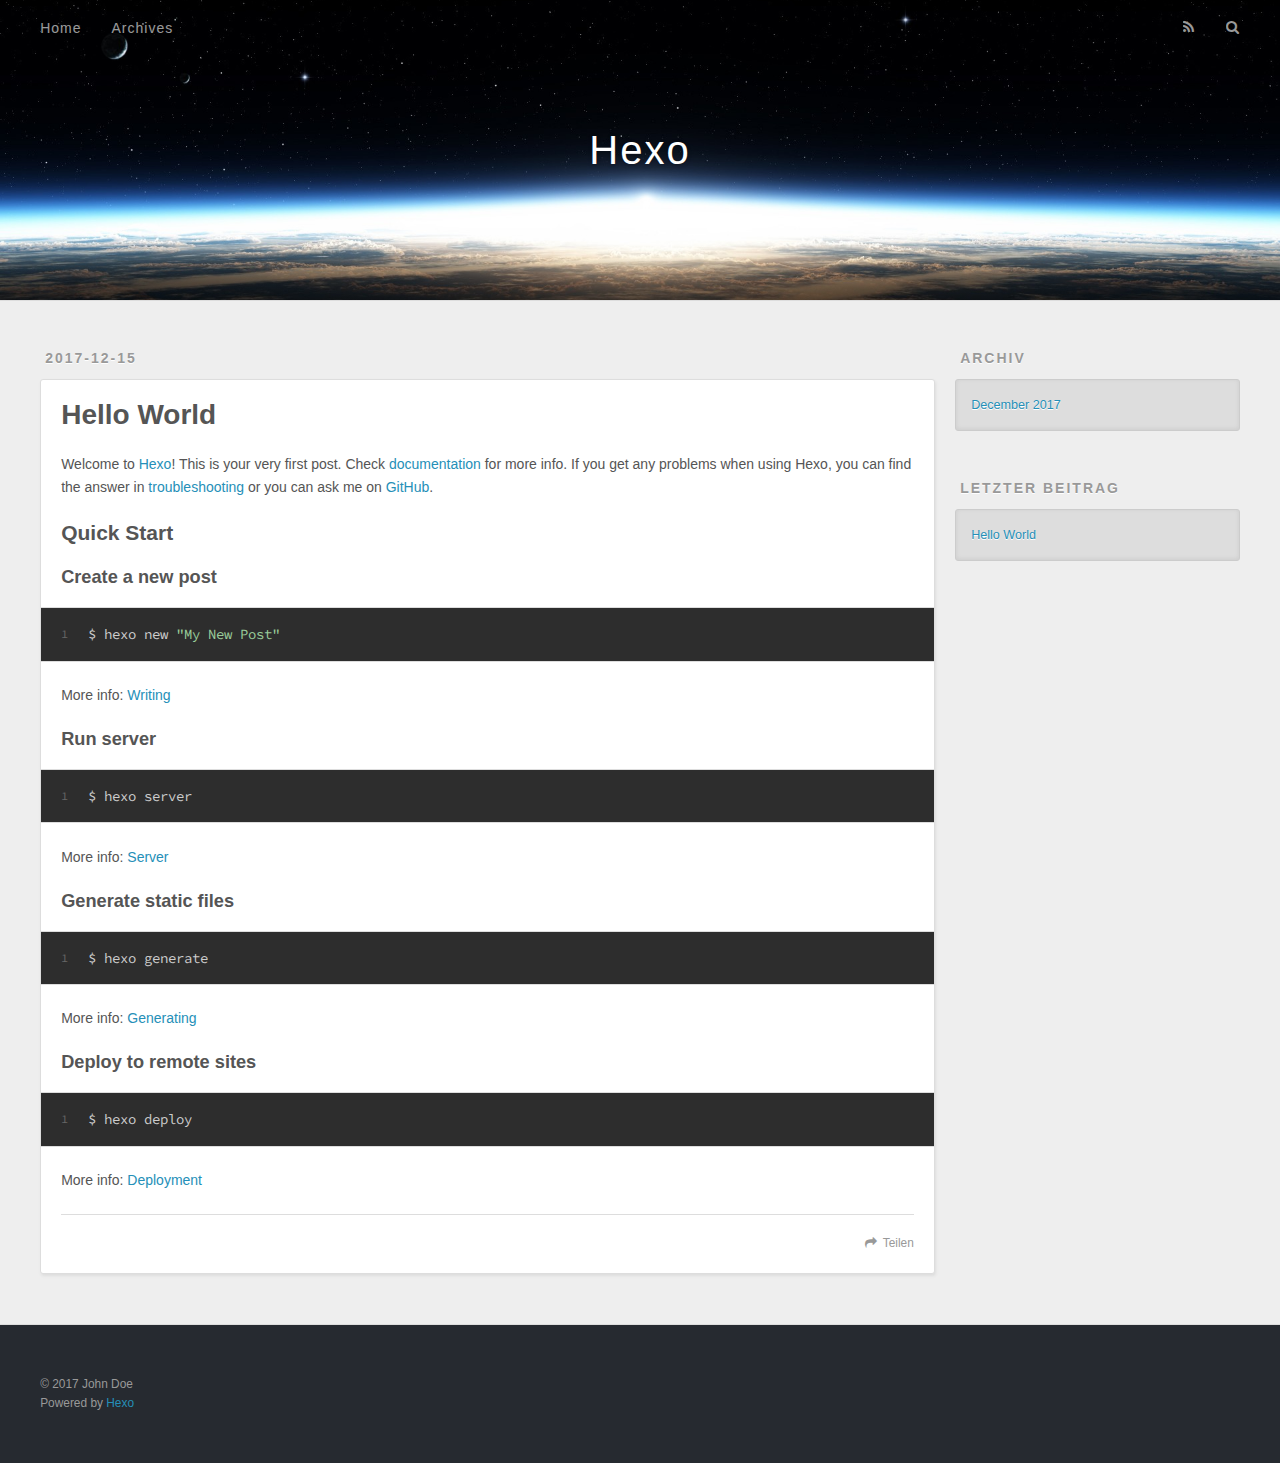
==== index.html @ 57d3f2b0 "Site updated: 2017-12-15 23:23:08" ====
<!DOCTYPE html>
<html>
<head>
  <meta charset="utf-8">
  

  
  <title>Hexo</title>
  <meta name="viewport" content="width=device-width, initial-scale=1, maximum-scale=1">
  <meta property="og:type" content="website">
<meta property="og:title" content="Hexo">
<meta property="og:url" content="http://yoursite.com/index.html">
<meta property="og:site_name" content="Hexo">
<meta name="twitter:card" content="summary">
<meta name="twitter:title" content="Hexo">
  
    <link rel="alternate" href="/atom.xml" title="Hexo" type="application/atom+xml">
  
  
    <link rel="icon" href="/favicon.png">
  
  
    <link href="//fonts.googleapis.com/css?family=Source+Code+Pro" rel="stylesheet" type="text/css">
  
  <link rel="stylesheet" href="/css/style.css">
</head>

<body>
  <div id="container">
    <div id="wrap">
      <header id="header">
  <div id="banner"></div>
  <div id="header-outer" class="outer">
    <div id="header-title" class="inner">
      <h1 id="logo-wrap">
        <a href="/" id="logo">Hexo</a>
      </h1>
      
    </div>
    <div id="header-inner" class="inner">
      <nav id="main-nav">
        <a id="main-nav-toggle" class="nav-icon"></a>
        
          <a class="main-nav-link" href="/">Home</a>
        
          <a class="main-nav-link" href="/archives">Archives</a>
        
      </nav>
      <nav id="sub-nav">
        
          <a id="nav-rss-link" class="nav-icon" href="/atom.xml" title="RSS Feed"></a>
        
        <a id="nav-search-btn" class="nav-icon" title="Suche"></a>
      </nav>
      <div id="search-form-wrap">
        <form action="//google.com/search" method="get" accept-charset="UTF-8" class="search-form"><input type="search" name="q" class="search-form-input" placeholder="Search"><button type="submit" class="search-form-submit">&#xF002;</button><input type="hidden" name="sitesearch" value="http://yoursite.com"></form>
      </div>
    </div>
  </div>
</header>
      <div class="outer">
        <section id="main">
  
    <article id="post-hello-world" class="article article-type-post" itemscope itemprop="blogPost">
  <div class="article-meta">
    <a href="/2017/12/15/hello-world/" class="article-date">
  <time datetime="2017-12-15T15:07:50.973Z" itemprop="datePublished">2017-12-15</time>
</a>
    
  </div>
  <div class="article-inner">
    
    
      <header class="article-header">
        
  
    <h1 itemprop="name">
      <a class="article-title" href="/2017/12/15/hello-world/">Hello World</a>
    </h1>
  

      </header>
    
    <div class="article-entry" itemprop="articleBody">
      
        <p>Welcome to <a href="https://hexo.io/" target="_blank" rel="noopener">Hexo</a>! This is your very first post. Check <a href="https://hexo.io/docs/" target="_blank" rel="noopener">documentation</a> for more info. If you get any problems when using Hexo, you can find the answer in <a href="https://hexo.io/docs/troubleshooting.html" target="_blank" rel="noopener">troubleshooting</a> or you can ask me on <a href="https://github.com/hexojs/hexo/issues" target="_blank" rel="noopener">GitHub</a>.</p>
<h2 id="Quick-Start"><a href="#Quick-Start" class="headerlink" title="Quick Start"></a>Quick Start</h2><h3 id="Create-a-new-post"><a href="#Create-a-new-post" class="headerlink" title="Create a new post"></a>Create a new post</h3><figure class="highlight bash"><table><tr><td class="gutter"><pre><span class="line">1</span><br></pre></td><td class="code"><pre><span class="line">$ hexo new <span class="string">"My New Post"</span></span><br></pre></td></tr></table></figure>
<p>More info: <a href="https://hexo.io/docs/writing.html" target="_blank" rel="noopener">Writing</a></p>
<h3 id="Run-server"><a href="#Run-server" class="headerlink" title="Run server"></a>Run server</h3><figure class="highlight bash"><table><tr><td class="gutter"><pre><span class="line">1</span><br></pre></td><td class="code"><pre><span class="line">$ hexo server</span><br></pre></td></tr></table></figure>
<p>More info: <a href="https://hexo.io/docs/server.html" target="_blank" rel="noopener">Server</a></p>
<h3 id="Generate-static-files"><a href="#Generate-static-files" class="headerlink" title="Generate static files"></a>Generate static files</h3><figure class="highlight bash"><table><tr><td class="gutter"><pre><span class="line">1</span><br></pre></td><td class="code"><pre><span class="line">$ hexo generate</span><br></pre></td></tr></table></figure>
<p>More info: <a href="https://hexo.io/docs/generating.html" target="_blank" rel="noopener">Generating</a></p>
<h3 id="Deploy-to-remote-sites"><a href="#Deploy-to-remote-sites" class="headerlink" title="Deploy to remote sites"></a>Deploy to remote sites</h3><figure class="highlight bash"><table><tr><td class="gutter"><pre><span class="line">1</span><br></pre></td><td class="code"><pre><span class="line">$ hexo deploy</span><br></pre></td></tr></table></figure>
<p>More info: <a href="https://hexo.io/docs/deployment.html" target="_blank" rel="noopener">Deployment</a></p>

      
    </div>
    <footer class="article-footer">
      <a data-url="http://yoursite.com/2017/12/15/hello-world/" data-id="cjb82bzvp0000y2cbkt7m28rs" class="article-share-link">Teilen</a>
      
      
    </footer>
  </div>
  
</article>


  


</section>
        
          <aside id="sidebar">
  
    

  
    

  
    
  
    
  <div class="widget-wrap">
    <h3 class="widget-title">Archiv</h3>
    <div class="widget">
      <ul class="archive-list"><li class="archive-list-item"><a class="archive-list-link" href="/archives/2017/12/">December 2017</a></li></ul>
    </div>
  </div>


  
    
  <div class="widget-wrap">
    <h3 class="widget-title">letzter Beitrag</h3>
    <div class="widget">
      <ul>
        
          <li>
            <a href="/2017/12/15/hello-world/">Hello World</a>
          </li>
        
      </ul>
    </div>
  </div>

  
</aside>
        
      </div>
      <footer id="footer">
  
  <div class="outer">
    <div id="footer-info" class="inner">
      &copy; 2017 John Doe<br>
      Powered by <a href="http://hexo.io/" target="_blank">Hexo</a>
    </div>
  </div>
</footer>
    </div>
    <nav id="mobile-nav">
  
    <a href="/" class="mobile-nav-link">Home</a>
  
    <a href="/archives" class="mobile-nav-link">Archives</a>
  
</nav>
    

<script src="//ajax.googleapis.com/ajax/libs/jquery/2.0.3/jquery.min.js"></script>


  <link rel="stylesheet" href="/fancybox/jquery.fancybox.css">
  <script src="/fancybox/jquery.fancybox.pack.js"></script>


<script src="/js/script.js"></script>



  </div>
</body>
</html>
---- css/style.css ----
body {
  width: 100%;
}
body:before,
body:after {
  content: "";
  display: table;
}
body:after {
  clear: both;
}
html,
body,
div,
span,
applet,
object,
iframe,
h1,
h2,
h3,
h4,
h5,
h6,
p,
blockquote,
pre,
a,
abbr,
acronym,
address,
big,
cite,
code,
del,
dfn,
em,
img,
ins,
kbd,
q,
s,
samp,
small,
strike,
strong,
sub,
sup,
tt,
var,
dl,
dt,
dd,
ol,
ul,
li,
fieldset,
form,
label,
legend,
table,
caption,
tbody,
tfoot,
thead,
tr,
th,
td {
  margin: 0;
  padding: 0;
  border: 0;
  outline: 0;
  font-weight: inherit;
  font-style: inherit;
  font-family: inherit;
  font-size: 100%;
  vertical-align: baseline;
}
body {
  line-height: 1;
  color: #000;
  background: #fff;
}
ol,
ul {
  list-style: none;
}
table {
  border-collapse: separate;
  border-spacing: 0;
  vertical-align: middle;
}
caption,
th,
td {
  text-align: left;
  font-weight: normal;
  vertical-align: middle;
}
a img {
  border: none;
}
input,
button {
  margin: 0;
  padding: 0;
}
input::-moz-focus-inner,
button::-moz-focus-inner {
  border: 0;
  padding: 0;
}
@font-face {
  font-family: FontAwesome;
  font-style: normal;
  font-weight: normal;
  src: url("fonts/fontawesome-webfont.eot?v=#4.0.3");
  src: url("fonts/fontawesome-webfont.eot?#iefix&v=#4.0.3") format("embedded-opentype"), url("fonts/fontawesome-webfont.woff?v=#4.0.3") format("woff"), url("fonts/fontawesome-webfont.ttf?v=#4.0.3") format("truetype"), url("fonts/fontawesome-webfont.svg#fontawesomeregular?v=#4.0.3") format("svg");
}
html,
body,
#container {
  height: 100%;
}
body {
  background: #eee;
  font: 14px -apple-system, BlinkMacSystemFont, "Segoe UI", "Roboto", "Oxygen", "Ubuntu", "Cantarell", "Fira Sans", "Droid Sans", "Helvetica Neue", sans-serif;
  -webkit-text-size-adjust: 100%;
}
.outer {
  max-width: 1220px;
  margin: 0 auto;
  padding: 0 20px;
}
.outer:before,
.outer:after {
  content: "";
  display: table;
}
.outer:after {
  clear: both;
}
.inner {
  display: inline;
  float: left;
  width: 98.33333333333333%;
  margin: 0 0.833333333333333%;
}
.left,
.alignleft {
  float: left;
}
.right,
.alignright {
  float: right;
}
.clear {
  clear: both;
}
#container {
  position: relative;
}
.mobile-nav-on {
  overflow: hidden;
}
#wrap {
  height: 100%;
  width: 100%;
  position: absolute;
  top: 0;
  left: 0;
  -webkit-transition: 0.2s ease-out;
  -moz-transition: 0.2s ease-out;
  -ms-transition: 0.2s ease-out;
  transition: 0.2s ease-out;
  z-index: 1;
  background: #eee;
}
.mobile-nav-on #wrap {
  left: 280px;
}
@media screen and (min-width: 768px) {
  #main {
    display: inline;
    float: left;
    width: 73.33333333333333%;
    margin: 0 0.833333333333333%;
  }
}
.article-date,
.article-category-link,
.archive-year,
.widget-title {
  text-decoration: none;
  text-transform: uppercase;
  letter-spacing: 2px;
  color: #999;
  margin-bottom: 1em;
  margin-left: 5px;
  line-height: 1em;
  text-shadow: 0 1px #fff;
  font-weight: bold;
}
.article-inner,
.archive-article-inner {
  background: #fff;
  -webkit-box-shadow: 1px 2px 3px #ddd;
  box-shadow: 1px 2px 3px #ddd;
  border: 1px solid #ddd;
  border-radius: 3px;
}
.article-entry h1,
.widget h1 {
  font-size: 2em;
}
.article-entry h2,
.widget h2 {
  font-size: 1.5em;
}
.article-entry h3,
.widget h3 {
  font-size: 1.3em;
}
.article-entry h4,
.widget h4 {
  font-size: 1.2em;
}
.article-entry h5,
.widget h5 {
  font-size: 1em;
}
.article-entry h6,
.widget h6 {
  font-size: 1em;
  color: #999;
}
.article-entry hr,
.widget hr {
  border: 1px dashed #ddd;
}
.article-entry strong,
.widget strong {
  font-weight: bold;
}
.article-entry em,
.widget em,
.article-entry cite,
.widget cite {
  font-style: italic;
}
.article-entry sup,
.widget sup,
.article-entry sub,
.widget sub {
  font-size: 0.75em;
  line-height: 0;
  position: relative;
  vertical-align: baseline;
}
.article-entry sup,
.widget sup {
  top: -0.5em;
}
.article-entry sub,
.widget sub {
  bottom: -0.2em;
}
.article-entry small,
.widget small {
  font-size: 0.85em;
}
.article-entry acronym,
.widget acronym,
.article-entry abbr,
.widget abbr {
  border-bottom: 1px dotted;
}
.article-entry ul,
.widget ul,
.article-entry ol,
.widget ol,
.article-entry dl,
.widget dl {
  margin: 0 20px;
  line-height: 1.6em;
}
.article-entry ul ul,
.widget ul ul,
.article-entry ol ul,
.widget ol ul,
.article-entry ul ol,
.widget ul ol,
.article-entry ol ol,
.widget ol ol {
  margin-top: 0;
  margin-bottom: 0;
}
.article-entry ul,
.widget ul {
  list-style: disc;
}
.article-entry ol,
.widget ol {
  list-style: decimal;
}
.article-entry dt,
.widget dt {
  font-weight: bold;
}
#header {
  height: 300px;
  position: relative;
  border-bottom: 1px solid #ddd;
}
#header:before,
#header:after {
  content: "";
  position: absolute;
  left: 0;
  right: 0;
  height: 40px;
}
#header:before {
  top: 0;
  background: -webkit-linear-gradient(rgba(0,0,0,0.2), transparent);
  background: -moz-linear-gradient(rgba(0,0,0,0.2), transparent);
  background: -ms-linear-gradient(rgba(0,0,0,0.2), transparent);
  background: linear-gradient(rgba(0,0,0,0.2), transparent);
}
#header:after {
  bottom: 0;
  background: -webkit-linear-gradient(transparent, rgba(0,0,0,0.2));
  background: -moz-linear-gradient(transparent, rgba(0,0,0,0.2));
  background: -ms-linear-gradient(transparent, rgba(0,0,0,0.2));
  background: linear-gradient(transparent, rgba(0,0,0,0.2));
}
#header-outer {
  height: 100%;
  position: relative;
}
#header-inner {
  position: relative;
  overflow: hidden;
}
#banner {
  position: absolute;
  top: 0;
  left: 0;
  width: 100%;
  height: 100%;
  background: url("images/banner.jpg") center #000;
  -webkit-background-size: cover;
  -moz-background-size: cover;
  background-size: cover;
  z-index: -1;
}
#header-title {
  text-align: center;
  height: 40px;
  position: absolute;
  top: 50%;
  left: 0;
  margin-top: -20px;
}
#logo,
#subtitle {
  text-decoration: none;
  color: #fff;
  font-weight: 300;
  text-shadow: 0 1px 4px rgba(0,0,0,0.3);
}
#logo {
  font-size: 40px;
  line-height: 40px;
  letter-spacing: 2px;
}
#subtitle {
  font-size: 16px;
  line-height: 16px;
  letter-spacing: 1px;
}
#subtitle-wrap {
  margin-top: 16px;
}
#main-nav {
  float: left;
  margin-left: -15px;
}
.nav-icon,
.main-nav-link {
  float: left;
  color: #fff;
  opacity: 0.6;
  text-decoration: none;
  text-shadow: 0 1px rgba(0,0,0,0.2);
  -webkit-transition: opacity 0.2s;
  -moz-transition: opacity 0.2s;
  -ms-transition: opacity 0.2s;
  transition: opacity 0.2s;
  display: block;
  padding: 20px 15px;
}
.nav-icon:hover,
.main-nav-link:hover {
  opacity: 1;
}
.nav-icon {
  font-family: FontAwesome;
  text-align: center;
  font-size: 14px;
  width: 14px;
  height: 14px;
  padding: 20px 15px;
  position: relative;
  cursor: pointer;
}
.main-nav-link {
  font-weight: 300;
  letter-spacing: 1px;
}
@media screen and (max-width: 479px) {
  .main-nav-link {
    display: none;
  }
}
#main-nav-toggle {
  display: none;
}
#main-nav-toggle:before {
  content: "\f0c9";
}
@media screen and (max-width: 479px) {
  #main-nav-toggle {
    display: block;
  }
}
#sub-nav {
  float: right;
  margin-right: -15px;
}
#nav-rss-link:before {
  content: "\f09e";
}
#nav-search-btn:before {
  content: "\f002";
}
#search-form-wrap {
  position: absolute;
  top: 15px;
  width: 150px;
  height: 30px;
  right: -150px;
  opacity: 0;
  -webkit-transition: 0.2s ease-out;
  -moz-transition: 0.2s ease-out;
  -ms-transition: 0.2s ease-out;
  transition: 0.2s ease-out;
}
#search-form-wrap.on {
  opacity: 1;
  right: 0;
}
@media screen and (max-width: 479px) {
  #search-form-wrap {
    width: 100%;
    right: -100%;
  }
}
.search-form {
  position: absolute;
  top: 0;
  left: 0;
  right: 0;
  background: #fff;
  padding: 5px 15px;
  border-radius: 15px;
  -webkit-box-shadow: 0 0 10px rgba(0,0,0,0.3);
  box-shadow: 0 0 10px rgba(0,0,0,0.3);
}
.search-form-input {
  border: none;
  background: none;
  color: #555;
  width: 100%;
  font: 13px -apple-system, BlinkMacSystemFont, "Segoe UI", "Roboto", "Oxygen", "Ubuntu", "Cantarell", "Fira Sans", "Droid Sans", "Helvetica Neue", sans-serif;
  outline: none;
}
.search-form-input::-webkit-search-results-decoration,
.search-form-input::-webkit-search-cancel-button {
  -webkit-appearance: none;
}
.search-form-submit {
  position: absolute;
  top: 50%;
  right: 10px;
  margin-top: -7px;
  font: 13px FontAwesome;
  border: none;
  background: none;
  color: #bbb;
  cursor: pointer;
}
.search-form-submit:hover,
.search-form-submit:focus {
  color: #777;
}
.article {
  margin: 50px 0;
}
.article-inner {
  overflow: hidden;
}
.article-meta:before,
.article-meta:after {
  content: "";
  display: table;
}
.article-meta:after {
  clear: both;
}
.article-date {
  float: left;
}
.article-category {
  float: left;
  line-height: 1em;
  color: #ccc;
  text-shadow: 0 1px #fff;
  margin-left: 8px;
}
.article-category:before {
  content: "\2022";
}
.article-category-link {
  margin: 0 12px 1em;
}
.article-header {
  padding: 20px 20px 0;
}
.article-title {
  text-decoration: none;
  font-size: 2em;
  font-weight: bold;
  color: #555;
  line-height: 1.1em;
  -webkit-transition: color 0.2s;
  -moz-transition: color 0.2s;
  -ms-transition: color 0.2s;
  transition: color 0.2s;
}
a.article-title:hover {
  color: #258fb8;
}
.article-entry {
  color: #555;
  padding: 0 20px;
}
.article-entry:before,
.article-entry:after {
  content: "";
  display: table;
}
.article-entry:after {
  clear: both;
}
.article-entry p,
.article-entry table {
  line-height: 1.6em;
  margin: 1.6em 0;
}
.article-entry h1,
.article-entry h2,
.article-entry h3,
.article-entry h4,
.article-entry h5,
.article-entry h6 {
  font-weight: bold;
}
.article-entry h1,
.article-entry h2,
.article-entry h3,
.article-entry h4,
.article-entry h5,
.article-entry h6 {
  line-height: 1.1em;
  margin: 1.1em 0;
}
.article-entry a {
  color: #258fb8;
  text-decoration: none;
}
.article-entry a:hover {
  text-decoration: underline;
}
.article-entry ul,
.article-entry ol,
.article-entry dl {
  margin-top: 1.6em;
  margin-bottom: 1.6em;
}
.article-entry img,
.article-entry video {
  max-width: 100%;
  height: auto;
  display: block;
  margin: auto;
}
.article-entry iframe {
  border: none;
}
.article-entry table {
  width: 100%;
  border-collapse: collapse;
  border-spacing: 0;
}
.article-entry th {
  font-weight: bold;
  border-bottom: 3px solid #ddd;
  padding-bottom: 0.5em;
}
.article-entry td {
  border-bottom: 1px solid #ddd;
  padding: 10px 0;
}
.article-entry blockquote {
  font-family: Georgia, "Times New Roman", serif;
  font-size: 1.4em;
  margin: 1.6em 20px;
  text-align: center;
}
.article-entry blockquote footer {
  font-size: 14px;
  margin: 1.6em 0;
  font-family: -apple-system, BlinkMacSystemFont, "Segoe UI", "Roboto", "Oxygen", "Ubuntu", "Cantarell", "Fira Sans", "Droid Sans", "Helvetica Neue", sans-serif;
}
.article-entry blockquote footer cite:before {
  content: "—";
  padding: 0 0.5em;
}
.article-entry .pullquote {
  text-align: left;
  width: 45%;
  margin: 0;
}
.article-entry .pullquote.left {
  margin-left: 0.5em;
  margin-right: 1em;
}
.article-entry .pullquote.right {
  margin-right: 0.5em;
  margin-left: 1em;
}
.article-entry .caption {
  color: #999;
  display: block;
  font-size: 0.9em;
  margin-top: 0.5em;
  position: relative;
  text-align: center;
}
.article-entry .video-container {
  position: relative;
  padding-top: 56.25%;
  height: 0;
  overflow: hidden;
}
.article-entry .video-container iframe,
.article-entry .video-container object,
.article-entry .video-container embed {
  position: absolute;
  top: 0;
  left: 0;
  width: 100%;
  height: 100%;
  margin-top: 0;
}
.article-more-link a {
  display: inline-block;
  line-height: 1em;
  padding: 6px 15px;
  border-radius: 15px;
  background: #eee;
  color: #999;
  text-shadow: 0 1px #fff;
  text-decoration: none;
}
.article-more-link a:hover {
  background: #258fb8;
  color: #fff;
  text-decoration: none;
  text-shadow: 0 1px #1e7293;
}
.article-footer {
  font-size: 0.85em;
  line-height: 1.6em;
  border-top: 1px solid #ddd;
  padding-top: 1.6em;
  margin: 0 20px 20px;
}
.article-footer:before,
.article-footer:after {
  content: "";
  display: table;
}
.article-footer:after {
  clear: both;
}
.article-footer a {
  color: #999;
  text-decoration: none;
}
.article-footer a:hover {
  color: #555;
}
.article-tag-list-item {
  float: left;
  margin-right: 10px;
}
.article-tag-list-link:before {
  content: "#";
}
.article-comment-link {
  float: right;
}
.article-comment-link:before {
  content: "\f075";
  font-family: FontAwesome;
  padding-right: 8px;
}
.article-share-link {
  cursor: pointer;
  float: right;
  margin-left: 20px;
}
.article-share-link:before {
  content: "\f064";
  font-family: FontAwesome;
  padding-right: 6px;
}
#article-nav {
  position: relative;
}
#article-nav:before,
#article-nav:after {
  content: "";
  display: table;
}
#article-nav:after {
  clear: both;
}
@media screen and (min-width: 768px) {
  #article-nav {
    margin: 50px 0;
  }
  #article-nav:before {
    width: 8px;
    height: 8px;
    position: absolute;
    top: 50%;
    left: 50%;
    margin-top: -4px;
    margin-left: -4px;
    content: "";
    border-radius: 50%;
    background: #ddd;
    -webkit-box-shadow: 0 1px 2px #fff;
    box-shadow: 0 1px 2px #fff;
  }
}
.article-nav-link-wrap {
  text-decoration: none;
  text-shadow: 0 1px #fff;
  color: #999;
  -webkit-box-sizing: border-box;
  -moz-box-sizing: border-box;
  box-sizing: border-box;
  margin-top: 50px;
  text-align: center;
  display: block;
}
.article-nav-link-wrap:hover {
  color: #555;
}
@media screen and (min-width: 768px) {
  .article-nav-link-wrap {
    width: 50%;
    margin-top: 0;
  }
}
@media screen and (min-width: 768px) {
  #article-nav-newer {
    float: left;
    text-align: right;
    padding-right: 20px;
  }
}
@media screen and (min-width: 768px) {
  #article-nav-older {
    float: right;
    text-align: left;
    padding-left: 20px;
  }
}
.article-nav-caption {
  text-transform: uppercase;
  letter-spacing: 2px;
  color: #ddd;
  line-height: 1em;
  font-weight: bold;
}
#article-nav-newer .article-nav-caption {
  margin-right: -2px;
}
.article-nav-title {
  font-size: 0.85em;
  line-height: 1.6em;
  margin-top: 0.5em;
}
.article-share-box {
  position: absolute;
  display: none;
  background: #fff;
  -webkit-box-shadow: 1px 2px 10px rgba(0,0,0,0.2);
  box-shadow: 1px 2px 10px rgba(0,0,0,0.2);
  border-radius: 3px;
  margin-left: -145px;
  overflow: hidden;
  z-index: 1;
}
.article-share-box.on {
  display: block;
}
.article-share-input {
  width: 100%;
  background: none;
  -webkit-box-sizing: border-box;
  -moz-box-sizing: border-box;
  box-sizing: border-box;
  font: 14px -apple-system, BlinkMacSystemFont, "Segoe UI", "Roboto", "Oxygen", "Ubuntu", "Cantarell", "Fira Sans", "Droid Sans", "Helvetica Neue", sans-serif;
  padding: 0 15px;
  color: #555;
  outline: none;
  border: 1px solid #ddd;
  border-radius: 3px 3px 0 0;
  height: 36px;
  line-height: 36px;
}
.article-share-links {
  background: #eee;
}
.article-share-links:before,
.article-share-links:after {
  content: "";
  display: table;
}
.article-share-links:after {
  clear: both;
}
.article-share-twitter,
.article-share-facebook,
.article-share-pinterest,
.article-share-google {
  width: 50px;
  height: 36px;
  display: block;
  float: left;
  position: relative;
  color: #999;
  text-shadow: 0 1px #fff;
}
.article-share-twitter:before,
.article-share-facebook:before,
.article-share-pinterest:before,
.article-share-google:before {
  font-size: 20px;
  font-family: FontAwesome;
  width: 20px;
  height: 20px;
  position: absolute;
  top: 50%;
  left: 50%;
  margin-top: -10px;
  margin-left: -10px;
  text-align: center;
}
.article-share-twitter:hover,
.article-share-facebook:hover,
.article-share-pinterest:hover,
.article-share-google:hover {
  color: #fff;
}
.article-share-twitter:before {
  content: "\f099";
}
.article-share-twitter:hover {
  background: #00aced;
  text-shadow: 0 1px #008abe;
}
.article-share-facebook:before {
  content: "\f09a";
}
.article-share-facebook:hover {
  background: #3b5998;
  text-shadow: 0 1px #2f477a;
}
.article-share-pinterest:before {
  content: "\f0d2";
}
.article-share-pinterest:hover {
  background: #cb2027;
  text-shadow: 0 1px #a21a1f;
}
.article-share-google:before {
  content: "\f0d5";
}
.article-share-google:hover {
  background: #dd4b39;
  text-shadow: 0 1px #be3221;
}
.article-gallery {
  background: #000;
  position: relative;
}
.article-gallery-photos {
  position: relative;
  overflow: hidden;
}
.article-gallery-img {
  display: none;
  max-width: 100%;
}
.article-gallery-img:first-child {
  display: block;
}
.article-gallery-img.loaded {
  position: absolute;
  display: block;
}
.article-gallery-img img {
  display: block;
  max-width: 100%;
  margin: 0 auto;
}
#comments {
  background: #fff;
  -webkit-box-shadow: 1px 2px 3px #ddd;
  box-shadow: 1px 2px 3px #ddd;
  padding: 20px;
  border: 1px solid #ddd;
  border-radius: 3px;
  margin: 50px 0;
}
#comments a {
  color: #258fb8;
}
.archives-wrap {
  margin: 50px 0;
}
.archives:before,
.archives:after {
  content: "";
  display: table;
}
.archives:after {
  clear: both;
}
.archive-year-wrap {
  margin-bottom: 1em;
}
.archives {
  -webkit-column-gap: 10px;
  -moz-column-gap: 10px;
  column-gap: 10px;
}
@media screen and (min-width: 480px) and (max-width: 767px) {
  .archives {
    -webkit-column-count: 2;
    -moz-column-count: 2;
    column-count: 2;
  }
}
@media screen and (min-width: 768px) {
  .archives {
    -webkit-column-count: 3;
    -moz-column-count: 3;
    column-count: 3;
  }
}
.archive-article {
  -webkit-column-break-inside: avoid;
  page-break-inside: avoid;
  overflow: hidden;
  break-inside: avoid-column;
}
.archive-article-inner {
  padding: 10px;
  margin-bottom: 15px;
}
.archive-article-title {
  text-decoration: none;
  font-weight: bold;
  color: #555;
  -webkit-transition: color 0.2s;
  -moz-transition: color 0.2s;
  -ms-transition: color 0.2s;
  transition: color 0.2s;
  line-height: 1.6em;
}
.archive-article-title:hover {
  color: #258fb8;
}
.archive-article-footer {
  margin-top: 1em;
}
.archive-article-date {
  color: #999;
  text-decoration: none;
  font-size: 0.85em;
  line-height: 1em;
  margin-bottom: 0.5em;
  display: block;
}
#page-nav {
  margin: 50px auto;
  background: #fff;
  -webkit-box-shadow: 1px 2px 3px #ddd;
  box-shadow: 1px 2px 3px #ddd;
  border: 1px solid #ddd;
  border-radius: 3px;
  text-align: center;
  color: #999;
  overflow: hidden;
}
#page-nav:before,
#page-nav:after {
  content: "";
  display: table;
}
#page-nav:after {
  clear: both;
}
#page-nav a,
#page-nav span {
  padding: 10px 20px;
  line-height: 1;
  height: 2ex;
}
#page-nav a {
  color: #999;
  text-decoration: none;
}
#page-nav a:hover {
  background: #999;
  color: #fff;
}
#page-nav .prev {
  float: left;
}
#page-nav .next {
  float: right;
}
#page-nav .page-number {
  display: inline-block;
}
@media screen and (max-width: 479px) {
  #page-nav .page-number {
    display: none;
  }
}
#page-nav .current {
  color: #555;
  font-weight: bold;
}
#page-nav .space {
  color: #ddd;
}
#footer {
  background: #262a30;
  padding: 50px 0;
  border-top: 1px solid #ddd;
  color: #999;
}
#footer a {
  color: #258fb8;
  text-decoration: none;
}
#footer a:hover {
  text-decoration: underline;
}
#footer-info {
  line-height: 1.6em;
  font-size: 0.85em;
}
.article-entry pre,
.article-entry .highlight {
  background: #2d2d2d;
  margin: 0 -20px;
  padding: 15px 20px;
  border-style: solid;
  border-color: #ddd;
  border-width: 1px 0;
  overflow: auto;
  color: #ccc;
  line-height: 22.400000000000002px;
}
.article-entry .highlight .gutter pre,
.article-entry .gist .gist-file .gist-data .line-numbers {
  color: #666;
  font-size: 0.85em;
}
.article-entry pre,
.article-entry code {
  font-family: "Source Code Pro", Consolas, Monaco, Menlo, Consolas, monospace;
}
.article-entry code {
  background: #eee;
  text-shadow: 0 1px #fff;
  padding: 0 0.3em;
}
.article-entry pre code {
  background: none;
  text-shadow: none;
  padding: 0;
}
.article-entry .highlight pre {
  border: none;
  margin: 0;
  padding: 0;
}
.article-entry .highlight table {
  margin: 0;
  width: auto;
}
.article-entry .highlight td {
  border: none;
  padding: 0;
}
.article-entry .highlight figcaption {
  font-size: 0.85em;
  color: #999;
  line-height: 1em;
  margin-bottom: 1em;
}
.article-entry .highlight figcaption:before,
.article-entry .highlight figcaption:after {
  content: "";
  display: table;
}
.article-entry .highlight figcaption:after {
  clear: both;
}
.article-entry .highlight figcaption a {
  float: right;
}
.article-entry .highlight .gutter pre {
  text-align: right;
  padding-right: 20px;
}
.article-entry .highlight .line {
  height: 22.400000000000002px;
}
.article-entry .highlight .line.marked {
  background: #515151;
}
.article-entry .gist {
  margin: 0 -20px;
  border-style: solid;
  border-color: #ddd;
  border-width: 1px 0;
  background: #2d2d2d;
  padding: 15px 20px 15px 0;
}
.article-entry .gist .gist-file {
  border: none;
  font-family: "Source Code Pro", Consolas, Monaco, Menlo, Consolas, monospace;
  margin: 0;
}
.article-entry .gist .gist-file .gist-data {
  background: none;
  border: none;
}
.article-entry .gist .gist-file .gist-data .line-numbers {
  background: none;
  border: none;
  padding: 0 20px 0 0;
}
.article-entry .gist .gist-file .gist-data .line-data {
  padding: 0 !important;
}
.article-entry .gist .gist-file .highlight {
  margin: 0;
  padding: 0;
  border: none;
}
.article-entry .gist .gist-file .gist-meta {
  background: #2d2d2d;
  color: #999;
  font: 0.85em -apple-system, BlinkMacSystemFont, "Segoe UI", "Roboto", "Oxygen", "Ubuntu", "Cantarell", "Fira Sans", "Droid Sans", "Helvetica Neue", sans-serif;
  text-shadow: 0 0;
  padding: 0;
  margin-top: 1em;
  margin-left: 20px;
}
.article-entry .gist .gist-file .gist-meta a {
  color: #258fb8;
  font-weight: normal;
}
.article-entry .gist .gist-file .gist-meta a:hover {
  text-decoration: underline;
}
pre .comment,
pre .title {
  color: #999;
}
pre .variable,
pre .attribute,
pre .tag,
pre .regexp,
pre .ruby .constant,
pre .xml .tag .title,
pre .xml .pi,
pre .xml .doctype,
pre .html .doctype,
pre .css .id,
pre .css .class,
pre .css .pseudo {
  color: #f2777a;
}
pre .number,
pre .preprocessor,
pre .built_in,
pre .literal,
pre .params,
pre .constant {
  color: #f99157;
}
pre .class,
pre .ruby .class .title,
pre .css .rules .attribute {
  color: #9c9;
}
pre .string,
pre .value,
pre .inheritance,
pre .header,
pre .ruby .symbol,
pre .xml .cdata {
  color: #9c9;
}
pre .css .hexcolor {
  color: #6cc;
}
pre .function,
pre .python .decorator,
pre .python .title,
pre .ruby .function .title,
pre .ruby .title .keyword,
pre .perl .sub,
pre .javascript .title,
pre .coffeescript .title {
  color: #69c;
}
pre .keyword,
pre .javascript .function {
  color: #c9c;
}
@media screen and (max-width: 479px) {
  #mobile-nav {
    position: absolute;
    top: 0;
    left: 0;
    width: 280px;
    height: 100%;
    background: #191919;
    border-right: 1px solid #fff;
  }
}
@media screen and (max-width: 479px) {
  .mobile-nav-link {
    display: block;
    color: #999;
    text-decoration: none;
    padding: 15px 20px;
    font-weight: bold;
  }
  .mobile-nav-link:hover {
    color: #fff;
  }
}
@media screen and (min-width: 768px) {
  #sidebar {
    display: inline;
    float: left;
    width: 23.333333333333332%;
    margin: 0 0.833333333333333%;
  }
}
.widget-wrap {
  margin: 50px 0;
}
.widget {
  color: #777;
  text-shadow: 0 1px #fff;
  background: #ddd;
  -webkit-box-shadow: 0 -1px 4px #ccc inset;
  box-shadow: 0 -1px 4px #ccc inset;
  border: 1px solid #ccc;
  padding: 15px;
  border-radius: 3px;
}
.widget a {
  color: #258fb8;
  text-decoration: none;
}
.widget a:hover {
  text-decoration: underline;
}
.widget ul ul,
.widget ol ul,
.widget dl ul,
.widget ul ol,
.widget ol ol,
.widget dl ol,
.widget ul dl,
.widget ol dl,
.widget dl dl {
  margin-left: 15px;
  list-style: disc;
}
.widget {
  line-height: 1.6em;
  word-wrap: break-word;
  font-size: 0.9em;
}
.widget ul,
.widget ol {
  list-style: none;
  margin: 0;
}
.widget ul ul,
.widget ol ul,
.widget ul ol,
.widget ol ol {
  margin: 0 20px;
}
.widget ul ul,
.widget ol ul {
  list-style: disc;
}
.widget ul ol,
.widget ol ol {
  list-style: decimal;
}
.category-list-count,
.tag-list-count,
.archive-list-count {
  padding-left: 5px;
  color: #999;
  font-size: 0.85em;
}
.category-list-count:before,
.tag-list-count:before,
.archive-list-count:before {
  content: "(";
}
.category-list-count:after,
.tag-list-count:after,
.archive-list-count:after {
  content: ")";
}
.tagcloud a {
  margin-right: 5px;
  display: inline-block;
}
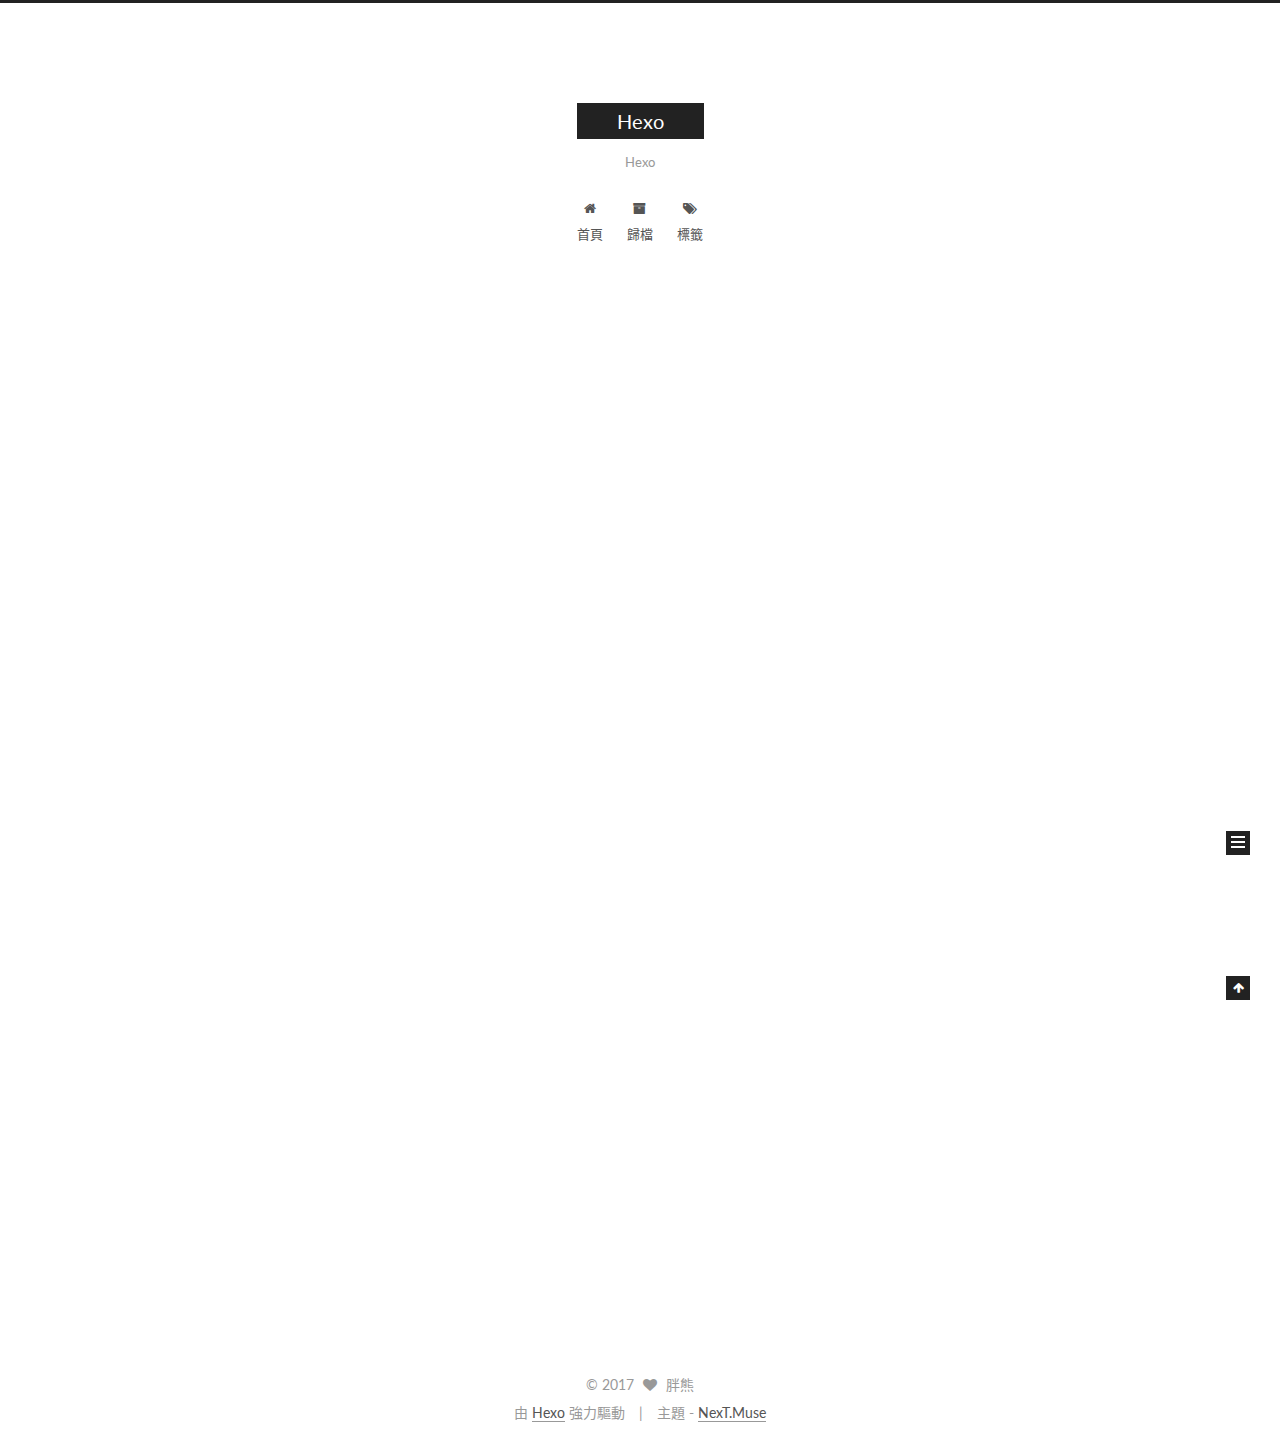
==== commit b42d5da4: "Site updated: 2017-12-16 00:07:44" ====
--- a/index.html
+++ b/index.html
@@ -1,89 +1,340 @@
 <!DOCTYPE html>
-<html>
+
+
+
+  
+
+
+<html class="theme-next muse use-motion" lang="zh-tw">
 <head>
-  <meta charset="utf-8">
-  
-
-  
-  <title>Hexo</title>
-  <meta name="viewport" content="width=device-width, initial-scale=1, maximum-scale=1">
-  <meta property="og:type" content="website">
+  <meta charset="UTF-8"/>
+<meta http-equiv="X-UA-Compatible" content="IE=edge" />
+<meta name="viewport" content="width=device-width, initial-scale=1, maximum-scale=1"/>
+<meta name="theme-color" content="#222">
+
+
+
+
+
+
+
+
+
+<meta http-equiv="Cache-Control" content="no-transform" />
+<meta http-equiv="Cache-Control" content="no-siteapp" />
+
+
+
+
+
+
+
+
+
+
+
+
+
+
+
+  
+  
+  <link href="/lib/fancybox/source/jquery.fancybox.css?v=2.1.5" rel="stylesheet" type="text/css" />
+
+
+
+
+  
+  
+  
+  
+
+  
+    
+    
+  
+
+  
+
+  
+
+  
+
+  
+
+  
+    
+    
+    <link href="//fonts.googleapis.com/css?family=Lato:300,300italic,400,400italic,700,700italic&subset=latin,latin-ext" rel="stylesheet" type="text/css">
+  
+
+
+
+
+
+
+<link href="/lib/font-awesome/css/font-awesome.min.css?v=4.6.2" rel="stylesheet" type="text/css" />
+
+<link href="/css/main.css?v=5.1.2" rel="stylesheet" type="text/css" />
+
+
+  <meta name="keywords" content="Hexo, NexT" />
+
+
+
+
+
+
+
+
+  <link rel="shortcut icon" type="image/x-icon" href="/favicon.ico?v=5.1.2" />
+
+
+
+
+
+
+<meta name="description" content="This is">
+<meta property="og:type" content="website">
 <meta property="og:title" content="Hexo">
 <meta property="og:url" content="http://yoursite.com/index.html">
 <meta property="og:site_name" content="Hexo">
+<meta property="og:description" content="This is">
+<meta property="og:locale" content="zh-tw">
 <meta name="twitter:card" content="summary">
 <meta name="twitter:title" content="Hexo">
-  
-    <link rel="alternate" href="/atom.xml" title="Hexo" type="application/atom+xml">
-  
-  
-    <link rel="icon" href="/favicon.png">
-  
-  
-    <link href="//fonts.googleapis.com/css?family=Source+Code+Pro" rel="stylesheet" type="text/css">
-  
-  <link rel="stylesheet" href="/css/style.css">
+<meta name="twitter:description" content="This is">
+
+
+
+<script type="text/javascript" id="hexo.configurations">
+  var NexT = window.NexT || {};
+  var CONFIG = {
+    root: '/',
+    scheme: 'Muse',
+    sidebar: {"position":"left","display":"post","offset":12,"offset_float":12,"b2t":false,"scrollpercent":false,"onmobile":false},
+    fancybox: true,
+    tabs: true,
+    motion: true,
+    duoshuo: {
+      userId: '0',
+      author: '博主'
+    },
+    algolia: {
+      applicationID: '',
+      apiKey: '',
+      indexName: '',
+      hits: {"per_page":10},
+      labels: {"input_placeholder":"Search for Posts","hits_empty":"We didn't find any results for the search: ${query}","hits_stats":"${hits} results found in ${time} ms"}
+    }
+  };
+</script>
+
+
+
+  <link rel="canonical" href="http://yoursite.com/"/>
+
+
+
+
+
+  <title>Hexo</title>
+  
+
+
+
+
+
+
+
+
+
+
+
+
+
+
 </head>
 
-<body>
-  <div id="container">
-    <div id="wrap">
-      <header id="header">
-  <div id="banner"></div>
-  <div id="header-outer" class="outer">
-    <div id="header-title" class="inner">
-      <h1 id="logo-wrap">
-        <a href="/" id="logo">Hexo</a>
-      </h1>
-      
+<body itemscope itemtype="http://schema.org/WebPage" lang="zh-tw">
+
+  
+  
+    
+  
+
+  <div class="container sidebar-position-left 
+   page-home 
+ ">
+    <div class="headband"></div>
+
+    <header id="header" class="header" itemscope itemtype="http://schema.org/WPHeader">
+      <div class="header-inner"><div class="site-brand-wrapper">
+  <div class="site-meta ">
+    
+
+    <div class="custom-logo-site-title">
+      <a href="/"  class="brand" rel="start">
+        <span class="logo-line-before"><i></i></span>
+        <span class="site-title">Hexo</span>
+        <span class="logo-line-after"><i></i></span>
+      </a>
     </div>
-    <div id="header-inner" class="inner">
-      <nav id="main-nav">
-        <a id="main-nav-toggle" class="nav-icon"></a>
-        
-          <a class="main-nav-link" href="/">Home</a>
-        
-          <a class="main-nav-link" href="/archives">Archives</a>
-        
-      </nav>
-      <nav id="sub-nav">
-        
-          <a id="nav-rss-link" class="nav-icon" href="/atom.xml" title="RSS Feed"></a>
-        
-        <a id="nav-search-btn" class="nav-icon" title="Suche"></a>
-      </nav>
-      <div id="search-form-wrap">
-        <form action="//google.com/search" method="get" accept-charset="UTF-8" class="search-form"><input type="search" name="q" class="search-form-input" placeholder="Search"><button type="submit" class="search-form-submit">&#xF002;</button><input type="hidden" name="sitesearch" value="http://yoursite.com"></form>
-      </div>
-    </div>
+      
+        <p class="site-subtitle">Hexo</p>
+      
   </div>
-</header>
-      <div class="outer">
-        <section id="main">
-  
-    <article id="post-hello-world" class="article article-type-post" itemscope itemprop="blogPost">
-  <div class="article-meta">
-    <a href="/2017/12/15/hello-world/" class="article-date">
-  <time datetime="2017-12-15T15:07:50.973Z" itemprop="datePublished">2017-12-15</time>
-</a>
-    
+
+  <div class="site-nav-toggle">
+    <button>
+      <span class="btn-bar"></span>
+      <span class="btn-bar"></span>
+      <span class="btn-bar"></span>
+    </button>
   </div>
-  <div class="article-inner">
-    
-    
-      <header class="article-header">
-        
-  
-    <h1 itemprop="name">
-      <a class="article-title" href="/2017/12/15/hello-world/">Hello World</a>
-    </h1>
-  
-
+</div>
+
+<nav class="site-nav">
+  
+
+  
+    <ul id="menu" class="menu">
+      
+        
+        <li class="menu-item menu-item-home">
+          <a href="/" rel="section">
+            
+              <i class="menu-item-icon fa fa-fw fa-home"></i> <br />
+            
+            首頁
+          </a>
+        </li>
+      
+        
+        <li class="menu-item menu-item-archives">
+          <a href="/archives/" rel="section">
+            
+              <i class="menu-item-icon fa fa-fw fa-archive"></i> <br />
+            
+            歸檔
+          </a>
+        </li>
+      
+        
+        <li class="menu-item menu-item-tags">
+          <a href="/tags/" rel="section">
+            
+              <i class="menu-item-icon fa fa-fw fa-tags"></i> <br />
+            
+            標籤
+          </a>
+        </li>
+      
+
+      
+    </ul>
+  
+
+  
+</nav>
+
+
+
+ </div>
+    </header>
+
+    <main id="main" class="main">
+      <div class="main-inner">
+        <div class="content-wrap">
+          <div id="content" class="content">
+            
+  <section id="posts" class="posts-expand">
+    
+      
+
+  
+
+  
+  
+  
+
+  <article class="post post-type-normal" itemscope itemtype="http://schema.org/Article">
+  
+  
+  
+  <div class="post-block">
+    <link itemprop="mainEntityOfPage" href="http://yoursite.com/2017/12/15/hello-world/">
+
+    <span hidden itemprop="author" itemscope itemtype="http://schema.org/Person">
+      <meta itemprop="name" content="胖熊">
+      <meta itemprop="description" content="">
+      <meta itemprop="image" content="/images/avatar.gif">
+    </span>
+
+    <span hidden itemprop="publisher" itemscope itemtype="http://schema.org/Organization">
+      <meta itemprop="name" content="Hexo">
+    </span>
+
+    
+      <header class="post-header">
+
+        
+        
+          <h1 class="post-title" itemprop="name headline">
+                
+                <a class="post-title-link" href="/2017/12/15/hello-world/" itemprop="url">Hello World</a></h1>
+        
+
+        <div class="post-meta">
+          <span class="post-time">
+            
+              <span class="post-meta-item-icon">
+                <i class="fa fa-calendar-o"></i>
+              </span>
+              
+                <span class="post-meta-item-text">發表於</span>
+              
+              <time title="創建於" itemprop="dateCreated datePublished" datetime="2017-12-15T23:07:50+08:00">
+                2017-12-15
+              </time>
+            
+
+            
+
+            
+          </span>
+
+          
+
+          
+            
+          
+
+          
+          
+
+          
+
+          
+
+          
+
+        </div>
       </header>
     
-    <div class="article-entry" itemprop="articleBody">
-      
-        <p>Welcome to <a href="https://hexo.io/" target="_blank" rel="noopener">Hexo</a>! This is your very first post. Check <a href="https://hexo.io/docs/" target="_blank" rel="noopener">documentation</a> for more info. If you get any problems when using Hexo, you can find the answer in <a href="https://hexo.io/docs/troubleshooting.html" target="_blank" rel="noopener">troubleshooting</a> or you can ask me on <a href="https://github.com/hexojs/hexo/issues" target="_blank" rel="noopener">GitHub</a>.</p>
+
+    
+    
+    
+    <div class="post-body" itemprop="articleBody">
+
+      
+      
+
+      
+        
+          
+            <p>Welcome to <a href="https://hexo.io/" target="_blank" rel="noopener">Hexo</a>! This is your very first post. Check <a href="https://hexo.io/docs/" target="_blank" rel="noopener">documentation</a> for more info. If you get any problems when using Hexo, you can find the answer in <a href="https://hexo.io/docs/troubleshooting.html" target="_blank" rel="noopener">troubleshooting</a> or you can ask me on <a href="https://github.com/hexojs/hexo/issues" target="_blank" rel="noopener">GitHub</a>.</p>
 <h2 id="Quick-Start"><a href="#Quick-Start" class="headerlink" title="Quick Start"></a>Quick Start</h2><h3 id="Create-a-new-post"><a href="#Create-a-new-post" class="headerlink" title="Create a new post"></a>Create a new post</h3><figure class="highlight bash"><table><tr><td class="gutter"><pre><span class="line">1</span><br></pre></td><td class="code"><pre><span class="line">$ hexo new <span class="string">"My New Post"</span></span><br></pre></td></tr></table></figure>
 <p>More info: <a href="https://hexo.io/docs/writing.html" target="_blank" rel="noopener">Writing</a></p>
 <h3 id="Run-server"><a href="#Run-server" class="headerlink" title="Run server"></a>Run server</h3><figure class="highlight bash"><table><tr><td class="gutter"><pre><span class="line">1</span><br></pre></td><td class="code"><pre><span class="line">$ hexo server</span><br></pre></td></tr></table></figure>
@@ -93,91 +344,284 @@
 <h3 id="Deploy-to-remote-sites"><a href="#Deploy-to-remote-sites" class="headerlink" title="Deploy to remote sites"></a>Deploy to remote sites</h3><figure class="highlight bash"><table><tr><td class="gutter"><pre><span class="line">1</span><br></pre></td><td class="code"><pre><span class="line">$ hexo deploy</span><br></pre></td></tr></table></figure>
 <p>More info: <a href="https://hexo.io/docs/deployment.html" target="_blank" rel="noopener">Deployment</a></p>
 
+          
+        
       
     </div>
-    <footer class="article-footer">
-      <a data-url="http://yoursite.com/2017/12/15/hello-world/" data-id="cjb82bzvp0000y2cbkt7m28rs" class="article-share-link">Teilen</a>
-      
+    
+    
+    
+
+    
+
+    
+
+    
+
+    <footer class="post-footer">
+      
+
+      
+
+      
+
+      
+      
+        <div class="post-eof"></div>
       
     </footer>
   </div>
   
-</article>
-
-
-  
-
-
-</section>
-        
-          <aside id="sidebar">
-  
-    
-
-  
-    
-
-  
-    
-  
-    
-  <div class="widget-wrap">
-    <h3 class="widget-title">Archiv</h3>
-    <div class="widget">
-      <ul class="archive-list"><li class="archive-list-item"><a class="archive-list-link" href="/archives/2017/12/">December 2017</a></li></ul>
+  
+  
+  </article>
+
+
+    
+  </section>
+
+  
+
+
+          </div>
+          
+
+
+          
+
+        </div>
+        
+          
+  
+  <div class="sidebar-toggle">
+    <div class="sidebar-toggle-line-wrap">
+      <span class="sidebar-toggle-line sidebar-toggle-line-first"></span>
+      <span class="sidebar-toggle-line sidebar-toggle-line-middle"></span>
+      <span class="sidebar-toggle-line sidebar-toggle-line-last"></span>
     </div>
   </div>
 
-
-  
-    
-  <div class="widget-wrap">
-    <h3 class="widget-title">letzter Beitrag</h3>
-    <div class="widget">
-      <ul>
-        
-          <li>
-            <a href="/2017/12/15/hello-world/">Hello World</a>
-          </li>
-        
-      </ul>
+  <aside id="sidebar" class="sidebar">
+    
+    <div class="sidebar-inner">
+
+      
+
+      
+
+      <section class="site-overview sidebar-panel sidebar-panel-active">
+        <div class="site-author motion-element" itemprop="author" itemscope itemtype="http://schema.org/Person">
+          <img class="site-author-image" itemprop="image"
+               src="/images/avatar.gif"
+               alt="胖熊" />
+          <p class="site-author-name" itemprop="name">胖熊</p>
+           
+              <p class="site-description motion-element" itemprop="description">This is</p>
+          
+        </div>
+        <nav class="site-state motion-element">
+
+          
+            <div class="site-state-item site-state-posts">
+              <a href="/archives/">
+                <span class="site-state-item-count">1</span>
+                <span class="site-state-item-name">文章</span>
+              </a>
+            </div>
+          
+
+          
+
+          
+
+        </nav>
+
+        
+
+        <div class="links-of-author motion-element">
+          
+        </div>
+
+        
+        
+
+        
+        
+
+        
+
+
+      </section>
+
+      
+
+      
+
     </div>
+  </aside>
+
+
+        
+      </div>
+    </main>
+
+    <footer id="footer" class="footer">
+      <div class="footer-inner">
+        <div class="copyright" >
+  
+  &copy; 
+  <span itemprop="copyrightYear">2017</span>
+  <span class="with-love">
+    <i class="fa fa-heart"></i>
+  </span>
+  <span class="author" itemprop="copyrightHolder">胖熊</span>
+</div>
+
+
+<div class="powered-by">
+  由 <a class="theme-link" href="https://hexo.io">Hexo</a> 強力驅動
+</div>
+
+<div class="theme-info">
+  主題 -
+  <a class="theme-link" href="https://github.com/iissnan/hexo-theme-next">
+    NexT.Muse
+  </a>
+</div>
+
+
+        
+
+        
+      </div>
+    </footer>
+
+    
+      <div class="back-to-top">
+        <i class="fa fa-arrow-up"></i>
+        
+      </div>
+    
+
   </div>
 
   
-</aside>
-        
-      </div>
-      <footer id="footer">
-  
-  <div class="outer">
-    <div id="footer-info" class="inner">
-      &copy; 2017 John Doe<br>
-      Powered by <a href="http://hexo.io/" target="_blank">Hexo</a>
-    </div>
-  </div>
-</footer>
-    </div>
-    <nav id="mobile-nav">
-  
-    <a href="/" class="mobile-nav-link">Home</a>
-  
-    <a href="/archives" class="mobile-nav-link">Archives</a>
-  
-</nav>
-    
-
-<script src="//ajax.googleapis.com/ajax/libs/jquery/2.0.3/jquery.min.js"></script>
-
-
-  <link rel="stylesheet" href="/fancybox/jquery.fancybox.css">
-  <script src="/fancybox/jquery.fancybox.pack.js"></script>
-
-
-<script src="/js/script.js"></script>
-
-
-
-  </div>
+
+<script type="text/javascript">
+  if (Object.prototype.toString.call(window.Promise) !== '[object Function]') {
+    window.Promise = null;
+  }
+</script>
+
+
+
+
+
+
+
+
+
+  
+
+
+
+
+
+
+
+
+
+
+
+
+  
+  <script type="text/javascript" src="/lib/jquery/index.js?v=2.1.3"></script>
+
+  
+  <script type="text/javascript" src="/lib/fastclick/lib/fastclick.min.js?v=1.0.6"></script>
+
+  
+  <script type="text/javascript" src="/lib/jquery_lazyload/jquery.lazyload.js?v=1.9.7"></script>
+
+  
+  <script type="text/javascript" src="/lib/velocity/velocity.min.js?v=1.2.1"></script>
+
+  
+  <script type="text/javascript" src="/lib/velocity/velocity.ui.min.js?v=1.2.1"></script>
+
+  
+  <script type="text/javascript" src="/lib/fancybox/source/jquery.fancybox.pack.js?v=2.1.5"></script>
+
+
+  
+
+
+  <script type="text/javascript" src="/js/src/utils.js?v=5.1.2"></script>
+
+  <script type="text/javascript" src="/js/src/motion.js?v=5.1.2"></script>
+
+
+
+  
+  
+
+  
+    <script type="text/javascript" src="/js/src/scrollspy.js?v=5.1.2"></script>
+<script type="text/javascript" src="/js/src/post-details.js?v=5.1.2"></script>
+
+  
+
+  
+
+
+  <script type="text/javascript" src="/js/src/bootstrap.js?v=5.1.2"></script>
+
+
+
+  
+
+
+  
+
+
+
+
+	
+
+
+
+
+
+  
+
+
+
+
+
+  
+
+
+
+
+
+
+  
+
+
+
+
+
+  
+
+  
+
+  
+
+  
+
+  
+
+  
+
 </body>
-</html>+</html>
--- a/css/main.css
+++ b/css/main.css
@@ -0,0 +1,2648 @@
+/* normalize.css v3.0.2 | MIT License | git.io/normalize */
+html {
+  font-family: sans-serif; /* 1 */
+  -ms-text-size-adjust: 100%; /* 2 */
+  -webkit-text-size-adjust: 100%; /* 2 */
+}
+body {
+  margin: 0;
+}
+article,
+aside,
+details,
+figcaption,
+figure,
+footer,
+header,
+hgroup,
+main,
+menu,
+nav,
+section,
+summary {
+  display: block;
+}
+audio,
+canvas,
+progress,
+video {
+  display: inline-block; /* 1 */
+  vertical-align: baseline; /* 2 */
+}
+audio:not([controls]) {
+  display: none;
+  height: 0;
+}
+[hidden],
+template {
+  display: none;
+}
+a {
+  background-color: transparent;
+}
+a:active,
+a:hover {
+  outline: 0;
+}
+abbr[title] {
+  border-bottom: 1px dotted;
+}
+b,
+strong {
+  font-weight: bold;
+}
+dfn {
+  font-style: italic;
+}
+h1 {
+  font-size: 2em;
+  margin: 0.67em 0;
+}
+mark {
+  background: #ff0;
+  color: #000;
+}
+small {
+  font-size: 80%;
+}
+sub,
+sup {
+  font-size: 75%;
+  line-height: 0;
+  position: relative;
+  vertical-align: baseline;
+}
+sup {
+  top: -0.5em;
+}
+sub {
+  bottom: -0.25em;
+}
+img {
+  border: 0;
+}
+svg:not(:root) {
+  overflow: hidden;
+}
+figure {
+  margin: 1em 40px;
+}
+hr {
+  -moz-box-sizing: content-box;
+  box-sizing: content-box;
+  height: 0;
+}
+pre {
+  overflow: auto;
+}
+code,
+kbd,
+pre,
+samp {
+  font-family: monospace, monospace;
+  font-size: 1em;
+}
+button,
+input,
+optgroup,
+select,
+textarea {
+  color: inherit; /* 1 */
+  font: inherit; /* 2 */
+  margin: 0; /* 3 */
+}
+button {
+  overflow: visible;
+}
+button,
+select {
+  text-transform: none;
+}
+button,
+html input[type="button"],
+input[type="reset"],
+input[type="submit"] {
+  -webkit-appearance: button; /* 2 */
+  cursor: pointer; /* 3 */
+}
+button[disabled],
+html input[disabled] {
+  cursor: default;
+}
+button::-moz-focus-inner,
+input::-moz-focus-inner {
+  border: 0;
+  padding: 0;
+}
+input {
+  line-height: normal;
+}
+input[type="checkbox"],
+input[type="radio"] {
+  box-sizing: border-box; /* 1 */
+  padding: 0; /* 2 */
+}
+input[type="number"]::-webkit-inner-spin-button,
+input[type="number"]::-webkit-outer-spin-button {
+  height: auto;
+}
+input[type="search"] {
+  -webkit-appearance: textfield; /* 1 */
+  -moz-box-sizing: content-box;
+  -webkit-box-sizing: content-box; /* 2 */
+  box-sizing: content-box;
+}
+input[type="search"]::-webkit-search-cancel-button,
+input[type="search"]::-webkit-search-decoration {
+  -webkit-appearance: none;
+}
+fieldset {
+  border: 1px solid #c0c0c0;
+  margin: 0 2px;
+  padding: 0.35em 0.625em 0.75em;
+}
+legend {
+  border: 0; /* 1 */
+  padding: 0; /* 2 */
+}
+textarea {
+  overflow: auto;
+}
+optgroup {
+  font-weight: bold;
+}
+table {
+  border-collapse: collapse;
+  border-spacing: 0;
+}
+td,
+th {
+  padding: 0;
+}
+::selection {
+  background: #262a30;
+  color: #fff;
+}
+body {
+  position: relative;
+  font-family: 'Lato', "PingFang SC", "Microsoft YaHei", sans-serif;
+  font-size: 14px;
+  line-height: 2;
+  color: #555;
+  background: #fff;
+}
+@media (max-width: 767px) {
+  body {
+    padding-right: 0 !important;
+  }
+}
+@media (min-width: 768px) and (max-width: 991px) {
+  body {
+    padding-right: 0 !important;
+  }
+}
+@media (min-width: 1600px) {
+  body {
+    font-size: 16px;
+  }
+}
+h1,
+h2,
+h3,
+h4,
+h5,
+h6 {
+  margin: 0;
+  padding: 0;
+  font-weight: bold;
+  line-height: 1.5;
+  font-family: 'Lato', "PingFang SC", "Microsoft YaHei", sans-serif;
+}
+h2,
+h3,
+h4,
+h5,
+h6 {
+  margin: 20px 0 15px;
+}
+h1 {
+  font-size: 22px;
+}
+@media (max-width: 767px) {
+  h1 {
+    font-size: 18px;
+  }
+}
+h2 {
+  font-size: 20px;
+}
+@media (max-width: 767px) {
+  h2 {
+    font-size: 16px;
+  }
+}
+h3 {
+  font-size: 18px;
+}
+@media (max-width: 767px) {
+  h3 {
+    font-size: 14px;
+  }
+}
+h4 {
+  font-size: 16px;
+}
+@media (max-width: 767px) {
+  h4 {
+    font-size: 12px;
+  }
+}
+h5 {
+  font-size: 14px;
+}
+@media (max-width: 767px) {
+  h5 {
+    font-size: 10px;
+  }
+}
+h6 {
+  font-size: 12px;
+}
+@media (max-width: 767px) {
+  h6 {
+    font-size: 8px;
+  }
+}
+p {
+  margin: 0 0 20px 0;
+}
+a {
+  color: #555;
+  text-decoration: none;
+  border-bottom: 1px solid #999;
+  word-wrap: break-word;
+}
+a:hover {
+  color: #222;
+  border-bottom-color: #222;
+}
+blockquote {
+  margin: 0;
+  padding: 0;
+}
+img {
+  display: block;
+  margin: auto;
+  max-width: 100%;
+  height: auto;
+}
+hr {
+  margin: 40px 0;
+  height: 3px;
+  border: none;
+  background-color: #ddd;
+  background-image: repeating-linear-gradient(-45deg, #fff, #fff 4px, transparent 4px, transparent 8px);
+}
+blockquote {
+  padding: 0 15px;
+  color: #666;
+  border-left: 4px solid #ddd;
+}
+blockquote cite::before {
+  content: "-";
+  padding: 0 5px;
+}
+dt {
+  font-weight: 700;
+}
+dd {
+  margin: 0;
+  padding: 0;
+}
+.text-left {
+  text-align: left;
+}
+.text-center {
+  text-align: center;
+}
+.text-right {
+  text-align: right;
+}
+.text-justify {
+  text-align: justify;
+}
+.text-nowrap {
+  white-space: nowrap;
+}
+.text-lowercase {
+  text-transform: lowercase;
+}
+.text-uppercase {
+  text-transform: uppercase;
+}
+.text-capitalize {
+  text-transform: capitalize;
+}
+.center-block {
+  display: block;
+  margin-left: auto;
+  margin-right: auto;
+}
+.clearfix:before,
+.clearfix:after {
+  content: " ";
+  display: table;
+}
+.clearfix:after {
+  clear: both;
+}
+.pullquote {
+  width: 45%;
+}
+.pullquote.left {
+  float: left;
+  margin-left: 5px;
+  margin-right: 10px;
+}
+.pullquote.right {
+  float: right;
+  margin-left: 10px;
+  margin-right: 5px;
+}
+.affix.affix.affix {
+  position: fixed;
+}
+.translation {
+  margin-top: -20px;
+  font-size: 14px;
+  color: #999;
+}
+.scrollbar-measure {
+  width: 100px;
+  height: 100px;
+  overflow: scroll;
+  position: absolute;
+  top: -9999px;
+}
+.use-motion .motion-element {
+  opacity: 0;
+}
+table {
+  margin: 20px 0;
+  width: 100%;
+  border-collapse: collapse;
+  border-spacing: 0;
+  border: 1px solid #ddd;
+  font-size: 14px;
+  table-layout: fixed;
+  word-wrap: break-all;
+}
+table>tbody>tr:nth-of-type(odd) {
+  background-color: #f9f9f9;
+}
+table>tbody>tr:hover {
+  background-color: #f5f5f5;
+}
+caption,
+th,
+td {
+  padding: 8px;
+  text-align: left;
+  vertical-align: middle;
+  font-weight: normal;
+}
+th,
+td {
+  border-bottom: 3px solid #ddd;
+  border-right: 1px solid #eee;
+}
+th {
+  padding-bottom: 10px;
+  font-weight: 700;
+}
+td {
+  border-bottom-width: 1px;
+}
+html,
+body {
+  height: 100%;
+}
+.container {
+  position: relative;
+  min-height: 100%;
+}
+.header-inner {
+  margin: 0 auto;
+  padding: 100px 0 70px;
+  width: 700px;
+}
+@media (min-width: 1600px) {
+  .container .header-inner {
+    width: 900px;
+  }
+}
+.main {
+  padding-bottom: 150px;
+}
+.main-inner {
+  margin: 0 auto;
+  width: 700px;
+}
+@media (min-width: 1600px) {
+  .container .main-inner {
+    width: 900px;
+  }
+}
+.footer {
+  position: absolute;
+  left: 0;
+  bottom: 0;
+  width: 100%;
+  min-height: 50px;
+}
+.footer-inner {
+  box-sizing: border-box;
+  margin: 20px auto;
+  width: 700px;
+}
+@media (min-width: 1600px) {
+  .container .footer-inner {
+    width: 900px;
+  }
+}
+pre,
+.highlight {
+  overflow: auto;
+  margin: 20px 0;
+  padding: 0;
+  font-size: 13px;
+  color: #4d4d4c;
+  background: #f7f7f7;
+  line-height: 1.6;
+}
+pre,
+code {
+  font-family: consolas, Menlo, "PingFang SC", "Microsoft YaHei", monospace;
+}
+code {
+  padding: 2px 4px;
+  word-wrap: break-word;
+  color: #555;
+  background: #eee;
+  border-radius: 3px;
+  font-size: 13px;
+}
+pre code {
+  padding: 0;
+  color: #4d4d4c;
+  background: none;
+  text-shadow: none;
+}
+.highlight {
+  border-radius: 1px;
+}
+.highlight pre {
+  border: none;
+  margin: 0;
+  padding: 10px 0;
+}
+.highlight table {
+  margin: 0;
+  width: auto;
+  border: none;
+}
+.highlight td {
+  border: none;
+  padding: 0;
+}
+.highlight figcaption {
+  font-size: 1em;
+  color: #4d4d4c;
+  line-height: 1em;
+  margin-bottom: 1em;
+}
+.highlight figcaption:before,
+.highlight figcaption:after {
+  content: " ";
+  display: table;
+}
+.highlight figcaption:after {
+  clear: both;
+}
+.highlight figcaption a {
+  float: right;
+  color: #4d4d4c;
+}
+.highlight figcaption a:hover {
+  border-bottom-color: #4d4d4c;
+}
+.highlight .gutter pre {
+  padding-left: 10px;
+  padding-right: 10px;
+  color: #869194;
+  text-align: right;
+  background-color: #eff2f3;
+}
+.highlight .code pre {
+  width: 100%;
+  padding-left: 10px;
+  padding-right: 10px;
+  background-color: #f7f7f7;
+}
+.highlight .line {
+  height: 20px;
+}
+.gutter {
+  -webkit-user-select: none;
+  -moz-user-select: none;
+  -ms-user-select: none;
+  user-select: none;
+}
+.gist table {
+  width: auto;
+}
+.gist table td {
+  border: none;
+}
+pre .deletion {
+  background: #fdd;
+}
+pre .addition {
+  background: #dfd;
+}
+pre .meta {
+  color: #8959a8;
+}
+pre .comment {
+  color: #8e908c;
+}
+pre .variable,
+pre .attribute,
+pre .tag,
+pre .regexp,
+pre .ruby .constant,
+pre .xml .tag .title,
+pre .xml .pi,
+pre .xml .doctype,
+pre .html .doctype,
+pre .css .id,
+pre .css .class,
+pre .css .pseudo {
+  color: #c82829;
+}
+pre .number,
+pre .preprocessor,
+pre .built_in,
+pre .literal,
+pre .params,
+pre .constant,
+pre .command {
+  color: #f5871f;
+}
+pre .ruby .class .title,
+pre .css .rules .attribute,
+pre .string,
+pre .value,
+pre .inheritance,
+pre .header,
+pre .ruby .symbol,
+pre .xml .cdata,
+pre .special,
+pre .number,
+pre .formula {
+  color: #718c00;
+}
+pre .title,
+pre .css .hexcolor {
+  color: #3e999f;
+}
+pre .function,
+pre .python .decorator,
+pre .python .title,
+pre .ruby .function .title,
+pre .ruby .title .keyword,
+pre .perl .sub,
+pre .javascript .title,
+pre .coffeescript .title {
+  color: #4271ae;
+}
+pre .keyword,
+pre .javascript .function {
+  color: #8959a8;
+}
+.full-image.full-image.full-image {
+  border: none;
+  max-width: 100%;
+  width: auto;
+  margin: 20px auto;
+}
+@media (min-width: 992px) {
+  .full-image.full-image.full-image {
+    max-width: none;
+    width: 110%;
+    margin: 25px -5%;
+  }
+}
+.blockquote-center,
+.page-home .post-type-quote blockquote,
+.page-post-detail .post-type-quote blockquote {
+  position: relative;
+  margin: 40px 0;
+  padding: 0;
+  border-left: none;
+  text-align: center;
+}
+.blockquote-center::before,
+.page-home .post-type-quote blockquote::before,
+.page-post-detail .post-type-quote blockquote::before,
+.blockquote-center::after,
+.page-home .post-type-quote blockquote::after,
+.page-post-detail .post-type-quote blockquote::after {
+  position: absolute;
+  content: ' ';
+  display: block;
+  width: 100%;
+  height: 24px;
+  opacity: 0.2;
+  background-repeat: no-repeat;
+  background-position: 0 -6px;
+  background-size: 22px 22px;
+}
+.blockquote-center::before,
+.page-home .post-type-quote blockquote::before,
+.page-post-detail .post-type-quote blockquote::before {
+  top: -20px;
+  background-image: url("../images/quote-l.svg");
+  border-top: 1px solid #ccc;
+}
+.blockquote-center::after,
+.page-home .post-type-quote blockquote::after,
+.page-post-detail .post-type-quote blockquote::after {
+  bottom: -20px;
+  background-image: url("../images/quote-r.svg");
+  border-bottom: 1px solid #ccc;
+  background-position: 100% 8px;
+}
+.blockquote-center p,
+.page-home .post-type-quote blockquote p,
+.page-post-detail .post-type-quote blockquote p,
+.blockquote-center div,
+.page-home .post-type-quote blockquote div,
+.page-post-detail .post-type-quote blockquote div {
+  text-align: center;
+}
+.post .post-body .group-picture img {
+  box-sizing: border-box;
+  padding: 0 3px;
+  border: none;
+}
+.post .group-picture-row {
+  overflow: hidden;
+  margin-top: 6px;
+}
+.post .group-picture-row:first-child {
+  margin-top: 0;
+}
+.post .group-picture-column {
+  float: left;
+}
+.page-post-detail .post-body .group-picture-column {
+  float: none;
+  margin-top: 10px;
+  width: auto !important;
+}
+.page-post-detail .post-body .group-picture-column img {
+  margin: 0 auto;
+}
+.page-archive .group-picture-container {
+  overflow: hidden;
+}
+.page-archive .group-picture-row {
+  float: left;
+}
+.page-archive .group-picture-row:first-child {
+  margin-top: 6px;
+}
+.page-archive .group-picture-column {
+  max-width: 150px;
+  max-height: 150px;
+}
+.post-body .note {
+  position: relative;
+  padding: 15px;
+  margin-bottom: 20px;
+  border: 1px solid #eee;
+  border-left-width: 5px;
+  border-radius: 3px;
+}
+.post-body .note h2,
+.post-body .note h3,
+.post-body .note h4,
+.post-body .note h5,
+.post-body .note h6 {
+  margin-top: 0;
+  margin-bottom: 0;
+  border-bottom: initial;
+  padding-top: 0 !important;
+}
+.post-body .note p:first-child,
+.post-body .note ul:first-child,
+.post-body .note ol:first-child,
+.post-body .note table:first-child,
+.post-body .note pre:first-child,
+.post-body .note blockquote:first-child {
+  margin-top: 0;
+}
+.post-body .note p:last-child,
+.post-body .note ul:last-child,
+.post-body .note ol:last-child,
+.post-body .note table:last-child,
+.post-body .note pre:last-child,
+.post-body .note blockquote:last-child {
+  margin-bottom: 0;
+}
+.post-body .note.default {
+  border-left-color: #777;
+}
+.post-body .note.default h2,
+.post-body .note.default h3,
+.post-body .note.default h4,
+.post-body .note.default h5,
+.post-body .note.default h6 {
+  color: #777;
+}
+.post-body .note.primary {
+  border-left-color: #6f42c1;
+}
+.post-body .note.primary h2,
+.post-body .note.primary h3,
+.post-body .note.primary h4,
+.post-body .note.primary h5,
+.post-body .note.primary h6 {
+  color: #6f42c1;
+}
+.post-body .note.info {
+  border-left-color: #428bca;
+}
+.post-body .note.info h2,
+.post-body .note.info h3,
+.post-body .note.info h4,
+.post-body .note.info h5,
+.post-body .note.info h6 {
+  color: #428bca;
+}
+.post-body .note.success {
+  border-left-color: #5cb85c;
+}
+.post-body .note.success h2,
+.post-body .note.success h3,
+.post-body .note.success h4,
+.post-body .note.success h5,
+.post-body .note.success h6 {
+  color: #5cb85c;
+}
+.post-body .note.warning {
+  border-left-color: #f0ad4e;
+}
+.post-body .note.warning h2,
+.post-body .note.warning h3,
+.post-body .note.warning h4,
+.post-body .note.warning h5,
+.post-body .note.warning h6 {
+  color: #f0ad4e;
+}
+.post-body .note.danger {
+  border-left-color: #d9534f;
+}
+.post-body .note.danger h2,
+.post-body .note.danger h3,
+.post-body .note.danger h4,
+.post-body .note.danger h5,
+.post-body .note.danger h6 {
+  color: #d9534f;
+}
+.post-body .label {
+  display: inline;
+  padding: 0 2px;
+  white-space: nowrap;
+}
+.post-body .label.default {
+  background-color: #f0f0f0;
+}
+.post-body .label.primary {
+  background-color: #efe6f7;
+}
+.post-body .label.info {
+  background-color: #e5f2f8;
+}
+.post-body .label.success {
+  background-color: #e7f4e9;
+}
+.post-body .label.warning {
+  background-color: #fcf6e1;
+}
+.post-body .label.danger {
+  background-color: #fae8eb;
+}
+.post-body .tabs {
+  position: relative;
+  display: block;
+  margin-bottom: 20px;
+  padding-top: 10px;
+}
+.post-body .tabs ul.nav-tabs {
+  margin: 0;
+  padding: 0;
+  display: flex;
+  margin-bottom: -1px;
+}
+@media (max-width: 413px) {
+  .post-body .tabs ul.nav-tabs {
+    display: block;
+    margin-bottom: 5px;
+  }
+}
+.post-body .tabs ul.nav-tabs li.tab {
+  list-style-type: none !important;
+  margin: 0 0.25em 0 0;
+  border-top: 3px solid transparent;
+  border-left: 1px solid transparent;
+  border-right: 1px solid transparent;
+}
+@media (max-width: 413px) {
+  .post-body .tabs ul.nav-tabs li.tab {
+    margin: initial;
+    border-top: 1px solid transparent;
+    border-left: 3px solid transparent;
+    border-right: 1px solid transparent;
+    border-bottom: 1px solid transparent;
+  }
+}
+.post-body .tabs ul.nav-tabs li.tab a {
+  outline: 0;
+  border-bottom: initial;
+  display: block;
+  line-height: 1.8em;
+  padding: 0.25em 0.75em;
+  transition-duration: 0.2s;
+  transition-timing-function: ease-out;
+  transition-delay: 0s;
+}
+.post-body .tabs ul.nav-tabs li.tab a i {
+  width: 1.285714285714286em;
+}
+.post-body .tabs ul.nav-tabs li.tab.active {
+  border-top: 3px solid #fc6423;
+  border-left: 1px solid #ddd;
+  border-right: 1px solid #ddd;
+  background-color: #fff;
+}
+@media (max-width: 413px) {
+  .post-body .tabs ul.nav-tabs li.tab.active {
+    border-top: 1px solid #ddd;
+    border-left: 3px solid #fc6423;
+    border-right: 1px solid #ddd;
+    border-bottom: 1px solid #ddd;
+  }
+}
+.post-body .tabs ul.nav-tabs li.tab.active a {
+  cursor: default;
+  color: #555;
+}
+.post-body .tabs .tab-content {
+  background-color: #fff;
+}
+.post-body .tabs .tab-content .tab-pane {
+  border: 1px solid #ddd;
+  padding: 20px 20px 0 20px;
+}
+.post-body .tabs .tab-content .tab-pane:not(.active) {
+  display: none !important;
+}
+.post-body .tabs .tab-content .tab-pane.active {
+  display: block !important;
+}
+.btn {
+  display: inline-block;
+  padding: 0 20px;
+  font-size: 14px;
+  color: #fff;
+  background: #222;
+  border: 2px solid #222;
+  text-decoration: none;
+  border-radius: 0;
+  transition-property: background-color;
+  transition-duration: 0.2s;
+  transition-timing-function: ease-in-out;
+  transition-delay: 0s;
+}
+.btn:hover,
+.post-button .btn:hover {
+  border-color: #222;
+  color: #222;
+  background: #fff;
+}
+.btn-bar {
+  display: block;
+  width: 22px;
+  height: 2px;
+  background: #555;
+  border-radius: 1px;
+}
+.btn-bar+.btn-bar {
+  margin-top: 4px;
+}
+.pagination {
+  margin: 120px 0 40px;
+  text-align: center;
+  border-top: 1px solid #eee;
+}
+.page-number-basic,
+.pagination .prev,
+.pagination .next,
+.pagination .page-number,
+.pagination .space {
+  display: inline-block;
+  position: relative;
+  top: -1px;
+  margin: 0 10px;
+  padding: 0 10px;
+  line-height: 30px;
+}
+@media (max-width: 767px) {
+  .page-number-basic,
+  .pagination .prev,
+  .pagination .next,
+  .pagination .page-number,
+  .pagination .space {
+    margin: 0 5px;
+  }
+}
+.pagination .prev,
+.pagination .next,
+.pagination .page-number {
+  border-bottom: 0;
+  border-top: 1px solid #eee;
+  transition-property: border-color;
+  transition-duration: 0.2s;
+  transition-timing-function: ease-in-out;
+  transition-delay: 0s;
+}
+.pagination .prev:hover,
+.pagination .next:hover,
+.pagination .page-number:hover {
+  border-top-color: #222;
+}
+.pagination .space {
+  padding: 0;
+  margin: 0;
+}
+.pagination .prev {
+  margin-left: 0;
+}
+.pagination .next {
+  margin-right: 0;
+}
+.pagination .page-number.current {
+  color: #fff;
+  background: #ccc;
+  border-top-color: #ccc;
+}
+@media (max-width: 767px) {
+  .pagination {
+    border-top: none;
+  }
+  .pagination .prev,
+  .pagination .next,
+  .pagination .page-number {
+    margin-bottom: 10px;
+    border-top: 0;
+    border-bottom: 1px solid #eee;
+  }
+  .pagination .prev:hover,
+  .pagination .next:hover,
+  .pagination .page-number:hover {
+    border-bottom-color: #222;
+  }
+}
+.comments {
+  margin: 60px 20px 0;
+}
+.tag-cloud {
+  text-align: center;
+}
+.tag-cloud a {
+  display: inline-block;
+  margin: 10px;
+}
+.back-to-top {
+  box-sizing: border-box;
+  position: fixed;
+  bottom: -100px;
+  right: 30px;
+  z-index: 1050;
+  padding: 0 6px;
+  width: 24px;
+  background: #222;
+  font-size: 12px;
+  opacity: 1;
+  color: #fff;
+  cursor: pointer;
+  text-align: center;
+  -webkit-transform: translateZ(0);
+  transition-property: bottom;
+  transition-duration: 0.2s;
+  transition-timing-function: ease-in-out;
+  transition-delay: 0s;
+}
+@media (min-width: 768px) and (max-width: 991px) {
+  .back-to-top {
+    display: none !important;
+  }
+}
+@media (max-width: 767px) {
+  .back-to-top {
+    display: none !important;
+  }
+}
+.back-to-top.back-to-top-on {
+  bottom: 19px;
+}
+.header {
+  background: transparent;
+}
+.header-inner {
+  position: relative;
+}
+.headband {
+  height: 3px;
+  background: #222;
+}
+.site-meta {
+  margin: 0;
+  text-align: center;
+}
+@media (max-width: 767px) {
+  .site-meta {
+    text-align: center;
+  }
+}
+.brand {
+  position: relative;
+  display: inline-block;
+  padding: 0 40px;
+  color: #fff;
+  background: #222;
+  border-bottom: none;
+}
+.brand:hover {
+  color: #fff;
+}
+.logo {
+  display: inline-block;
+  margin-right: 5px;
+  line-height: 36px;
+  vertical-align: top;
+}
+.site-title {
+  display: inline-block;
+  vertical-align: top;
+  line-height: 36px;
+  font-size: 20px;
+  font-weight: normal;
+  font-family: 'Lato', "PingFang SC", "Microsoft YaHei", sans-serif;
+}
+.site-subtitle {
+  margin-top: 10px;
+  font-size: 13px;
+  color: #999;
+}
+.use-motion .brand {
+  opacity: 0;
+}
+.use-motion .logo,
+.use-motion .site-title,
+.use-motion .site-subtitle {
+  opacity: 0;
+  position: relative;
+  top: -10px;
+}
+.site-nav-toggle {
+  display: none;
+  position: absolute;
+  top: 10px;
+  left: 10px;
+}
+@media (max-width: 767px) {
+  .site-nav-toggle {
+    display: block;
+  }
+}
+.site-nav-toggle button {
+  margin-top: 2px;
+  padding: 9px 10px;
+  background: transparent;
+  border: none;
+}
+@media (max-width: 767px) {
+  .site-nav {
+    display: none;
+    margin: 0 -10px;
+    padding: 0 10px;
+    clear: both;
+    border-top: 1px solid #ddd;
+  }
+}
+@media (min-width: 768px) and (max-width: 991px) {
+  .site-nav {
+    display: block !important;
+  }
+}
+@media (min-width: 992px) {
+  .site-nav {
+    display: block !important;
+  }
+}
+.menu {
+  margin-top: 20px;
+  padding-left: 0;
+  text-align: center;
+}
+.menu .menu-item {
+  display: inline-block;
+  margin: 0 10px;
+  list-style: none;
+}
+@media screen and (max-width: 767px) {
+  .menu .menu-item {
+    margin-top: 10px;
+  }
+}
+.menu .menu-item a {
+  display: block;
+  font-size: 13px;
+  line-height: inherit;
+  border-bottom: 1px solid transparent;
+  transition-property: border-color;
+  transition-duration: 0.2s;
+  transition-timing-function: ease-in-out;
+  transition-delay: 0s;
+}
+.menu .menu-item a:hover {
+  border-bottom-color: #222;
+}
+.menu .menu-item .fa {
+  margin-right: 5px;
+}
+.use-motion .menu-item {
+  opacity: 0;
+}
+.post-body {
+  font-family: 'Lato', "PingFang SC", "Microsoft YaHei", sans-serif;
+}
+@media (max-width: 767px) {
+  .post-body {
+    word-break: break-word;
+  }
+}
+.post-body .fancybox img {
+  display: block !important;
+  margin: 0 auto;
+  cursor: pointer;
+  cursor: zoom-in;
+  cursor: -webkit-zoom-in;
+}
+.post-body .image-caption,
+.post-body .figure .caption {
+  margin: 10px auto 15px;
+  text-align: center;
+  font-size: 14px;
+  color: #999;
+  font-weight: bold;
+  line-height: 1;
+}
+.post-sticky-flag {
+  display: inline-block;
+  font-size: 16px;
+  -ms-transform: rotate(30deg);
+  -webkit-transform: rotate(30deg);
+  -moz-transform: rotate(30deg);
+  -ms-transform: rotate(30deg);
+  -o-transform: rotate(30deg);
+  transform: rotate(30deg);
+}
+.posts-expand {
+  padding-top: 40px;
+}
+@media (max-width: 767px) {
+  .posts-expand {
+    margin: 0 20px;
+  }
+  .post-body pre {
+    padding: 10px;
+  }
+  .post-body pre .gutter pre {
+    padding-right: 10px;
+  }
+  .post-body .highlight {
+    margin-left: 0px;
+    margin-right: 0px;
+    padding: 0;
+  }
+  .post-body .highlight .gutter pre {
+    padding-right: 10px;
+  }
+}
+@media (min-width: 992px) {
+  .posts-expand .post-body {
+    text-align: justify;
+  }
+}
+.posts-expand .post-body h2,
+.posts-expand .post-body h3,
+.posts-expand .post-body h4,
+.posts-expand .post-body h5,
+.posts-expand .post-body h6 {
+  padding-top: 10px;
+}
+.posts-expand .post-body h2 .header-anchor,
+.posts-expand .post-body h3 .header-anchor,
+.posts-expand .post-body h4 .header-anchor,
+.posts-expand .post-body h5 .header-anchor,
+.posts-expand .post-body h6 .header-anchor {
+  float: right;
+  margin-left: 10px;
+  color: #ccc;
+  border-bottom-style: none;
+  visibility: hidden;
+}
+.posts-expand .post-body h2 .header-anchor:hover,
+.posts-expand .post-body h3 .header-anchor:hover,
+.posts-expand .post-body h4 .header-anchor:hover,
+.posts-expand .post-body h5 .header-anchor:hover,
+.posts-expand .post-body h6 .header-anchor:hover {
+  color: inherit;
+}
+.posts-expand .post-body h2:hover .header-anchor,
+.posts-expand .post-body h3:hover .header-anchor,
+.posts-expand .post-body h4:hover .header-anchor,
+.posts-expand .post-body h5:hover .header-anchor,
+.posts-expand .post-body h6:hover .header-anchor {
+  visibility: visible;
+}
+.posts-expand .post-body ul li {
+  list-style: circle;
+}
+.posts-expand .post-body img {
+  box-sizing: border-box;
+  margin: auto;
+  padding: 3px;
+  border: 1px solid #ddd;
+}
+.posts-expand .fancybox img {
+  margin: 0 auto;
+}
+@media (max-width: 767px) {
+  .posts-collapse {
+    margin: 0 20px;
+  }
+  .posts-collapse .post-title,
+  .posts-collapse .post-meta {
+    display: block;
+    width: auto;
+    text-align: left;
+  }
+}
+.posts-collapse {
+  position: relative;
+  z-index: 1010;
+  margin-left: 55px;
+}
+.posts-collapse::after {
+  content: " ";
+  position: absolute;
+  top: 20px;
+  left: 0;
+  margin-left: -2px;
+  width: 4px;
+  height: 100%;
+  background: #f5f5f5;
+  z-index: -1;
+}
+@media (max-width: 767px) {
+  .posts-collapse {
+    margin: 0 20px;
+  }
+}
+.posts-collapse .collection-title {
+  position: relative;
+  margin: 60px 0;
+}
+.posts-collapse .collection-title h1,
+.posts-collapse .collection-title h2 {
+  margin-left: 20px;
+}
+.posts-collapse .collection-title small {
+  color: #bbb;
+  margin-left: 5px;
+}
+.posts-collapse .collection-title::before {
+  content: " ";
+  position: absolute;
+  left: 0;
+  top: 50%;
+  margin-left: -4px;
+  margin-top: -4px;
+  width: 8px;
+  height: 8px;
+  background: #bbb;
+  border-radius: 50%;
+}
+.posts-collapse .post {
+  margin: 30px 0;
+}
+.posts-collapse .post-header {
+  position: relative;
+  transition-duration: 0.2s;
+  transition-timing-function: ease-in-out;
+  transition-delay: 0s;
+  transition-property: border;
+  border-bottom: 1px dashed #ccc;
+}
+.posts-collapse .post-header::before {
+  content: " ";
+  position: absolute;
+  left: 0;
+  top: 12px;
+  width: 6px;
+  height: 6px;
+  margin-left: -4px;
+  background: #bbb;
+  border-radius: 50%;
+  border: 1px solid #fff;
+  transition-duration: 0.2s;
+  transition-timing-function: ease-in-out;
+  transition-delay: 0s;
+  transition-property: background;
+}
+.posts-collapse .post-header:hover {
+  border-bottom-color: #666;
+}
+.posts-collapse .post-header:hover::before {
+  background: #222;
+}
+.posts-collapse .post-meta {
+  position: absolute;
+  font-size: 12px;
+  left: 20px;
+  top: 5px;
+}
+.posts-collapse .post-comments-count {
+  display: none;
+}
+.posts-collapse .post-title {
+  margin-left: 60px;
+  font-size: 16px;
+  font-weight: normal;
+  line-height: inherit;
+}
+.posts-collapse .post-title::after {
+  margin-left: 3px;
+  opacity: 0.6;
+}
+.posts-collapse .post-title a {
+  color: #666;
+  border-bottom: none;
+}
+.page-home .post-type-quote .post-header,
+.page-post-detail .post-type-quote .post-header,
+.page-home .post-type-quote .post-tags,
+.page-post-detail .post-type-quote .post-tags {
+  display: none;
+}
+.posts-expand .post-title {
+  font-size: 26px;
+  text-align: center;
+  word-break: break-word;
+  font-weight: 400;
+}
+@media (max-width: 767px) {
+  .posts-expand .post-title {
+    font-size: 22px;
+  }
+}
+.posts-expand .post-title-link {
+  display: inline-block;
+  position: relative;
+  color: #555;
+  border-bottom: none;
+  line-height: 1.2;
+  vertical-align: top;
+}
+.posts-expand .post-title-link::before {
+  content: "";
+  position: absolute;
+  width: 100%;
+  height: 2px;
+  bottom: 0;
+  left: 0;
+  background-color: #000;
+  visibility: hidden;
+  -webkit-transform: scaleX(0);
+  -moz-transform: scaleX(0);
+  -ms-transform: scaleX(0);
+  -o-transform: scaleX(0);
+  transform: scaleX(0);
+  transition-duration: 0.2s;
+  transition-timing-function: ease-in-out;
+  transition-delay: 0s;
+}
+.posts-expand .post-title-link:hover::before {
+  visibility: visible;
+  -webkit-transform: scaleX(1);
+  -moz-transform: scaleX(1);
+  -ms-transform: scaleX(1);
+  -o-transform: scaleX(1);
+  transform: scaleX(1);
+}
+.posts-expand .post-title-link .fa {
+  font-size: 16px;
+}
+.posts-expand .post-meta {
+  margin: 3px 0 60px 0;
+  color: #999;
+  font-family: 'Lato', "PingFang SC", "Microsoft YaHei", sans-serif;
+  font-size: 12px;
+  text-align: center;
+}
+.posts-expand .post-meta .post-category-list {
+  display: inline-block;
+  margin: 0;
+  padding: 3px;
+}
+.posts-expand .post-meta .post-category-list-link {
+  color: #999;
+}
+.posts-expand .post-meta .post-description {
+  font-size: 14px;
+  margin-top: 2px;
+}
+.post-wordcount {
+  display: inline-block;
+}
+.post-meta-divider {
+  margin: 0 0.5em;
+}
+.post-meta-item-icon {
+  margin-right: 3px;
+}
+@media (min-width: 768px) and (max-width: 991px) {
+  .post-meta-item-icon {
+    display: inline-block;
+  }
+}
+@media (max-width: 767px) {
+  .post-meta-item-icon {
+    display: inline-block;
+  }
+}
+@media (min-width: 768px) and (max-width: 991px) {
+  .post-meta-item-text {
+    display: none;
+  }
+}
+@media (max-width: 767px) {
+  .post-meta-item-text {
+    display: none;
+  }
+}
+@media (max-width: 767px) {
+  .posts-expand .post-comments-count {
+    display: none;
+  }
+}
+.post-button {
+  margin-top: 50px;
+}
+.post-button .btn {
+  color: #fff;
+  font-size: 14px;
+  background: #222;
+  border-radius: 0;
+  line-height: 2;
+  margin: 0 4px 8px 4px;
+}
+.post-button .fa-fw {
+  width: 1.285714285714286em;
+  text-align: left;
+}
+.posts-expand .post-tags {
+  margin-top: 40px;
+  text-align: center;
+}
+.posts-expand .post-tags a {
+  display: inline-block;
+  margin-right: 10px;
+  font-size: 13px;
+}
+.post-nav {
+  display: table;
+  margin-top: 15px;
+  width: 100%;
+  border-top: 1px solid #eee;
+}
+.post-nav-divider {
+  display: table-cell;
+  width: 10%;
+}
+.post-nav-item {
+  display: table-cell;
+  padding: 10px 0 0 0;
+  width: 45%;
+  vertical-align: top;
+}
+.post-nav-item a {
+  position: relative;
+  display: block;
+  line-height: 25px;
+  font-size: 14px;
+  color: #555;
+  border-bottom: none;
+}
+.post-nav-item a:hover {
+  color: #222;
+  border-bottom: none;
+}
+.post-nav-item a:active {
+  top: 2px;
+}
+.post-nav-item .fa {
+  position: absolute;
+  top: 8px;
+  left: 0;
+  font-size: 12px;
+}
+.post-nav-next a {
+  padding-left: 15px;
+}
+.post-nav-prev {
+  text-align: right;
+}
+.post-nav-prev a {
+  padding-right: 15px;
+}
+.post-nav-prev .fa {
+  right: 0;
+  left: auto;
+}
+.posts-expand .post-eof {
+  display: block;
+  margin: 80px auto 60px;
+  width: 8%;
+  height: 1px;
+  background: #ccc;
+  text-align: center;
+}
+.post:last-child .post-eof.post-eof.post-eof {
+  display: none;
+}
+.post-gallery {
+  display: table;
+  table-layout: fixed;
+  width: 100%;
+  border-collapse: separate;
+}
+.post-gallery-row {
+  display: table-row;
+}
+.post-gallery .post-gallery-img {
+  display: table-cell;
+  text-align: center;
+  vertical-align: middle;
+  border: none;
+}
+.post-gallery .post-gallery-img img {
+  max-width: 100%;
+  max-height: 100%;
+  border: none;
+}
+.fancybox-close,
+.fancybox-close:hover {
+  border: none;
+}
+.rtl.post-body p,
+.rtl.post-body a,
+.rtl.post-body h1,
+.rtl.post-body h2,
+.rtl.post-body h3,
+.rtl.post-body h4,
+.rtl.post-body h5,
+.rtl.post-body h6,
+.rtl.post-body li,
+.rtl.post-body ul,
+.rtl.post-body ol {
+  direction: rtl;
+  font-family: UKIJ Ekran;
+}
+.rtl.post-title {
+  font-family: UKIJ Ekran;
+}
+.sidebar {
+  position: fixed;
+  right: 0;
+  top: 0;
+  bottom: 0;
+  width: 0;
+  z-index: 1040;
+  box-shadow: inset 0 2px 6px #000;
+  background: #222;
+  -webkit-transform: translateZ(0);
+}
+.sidebar a {
+  color: #999;
+  border-bottom-color: #555;
+}
+.sidebar a:hover {
+  color: #eee;
+}
+@media (min-width: 768px) and (max-width: 991px) {
+  .sidebar {
+    display: none !important;
+  }
+}
+@media (max-width: 767px) {
+  .sidebar {
+    display: none !important;
+  }
+}
+.sidebar-inner {
+  position: relative;
+  padding: 20px 10px;
+  color: #999;
+  text-align: center;
+}
+.sidebar-toggle {
+  position: fixed;
+  right: 30px;
+  bottom: 45px;
+  width: 14px;
+  height: 14px;
+  padding: 5px;
+  background: #222;
+  line-height: 0;
+  z-index: 1050;
+  cursor: pointer;
+  -webkit-transform: translateZ(0);
+}
+@media (min-width: 768px) and (max-width: 991px) {
+  .sidebar-toggle {
+    display: none !important;
+  }
+}
+@media (max-width: 767px) {
+  .sidebar-toggle {
+    display: none !important;
+  }
+}
+.sidebar-toggle-line {
+  position: relative;
+  display: inline-block;
+  vertical-align: top;
+  height: 2px;
+  width: 100%;
+  background: #fff;
+  margin-top: 3px;
+}
+.sidebar-toggle-line:first-child {
+  margin-top: 0;
+}
+.site-author-image {
+  display: block;
+  margin: 0 auto;
+  padding: 2px;
+  max-width: 96px;
+  height: auto;
+  border: 2px solid #333;
+}
+.site-author-name {
+  margin: 5px 0 0;
+  text-align: center;
+  color: #f5f5f5;
+  font-weight: normal;
+}
+.site-description {
+  margin-top: 5px;
+  text-align: center;
+  font-size: 14px;
+  color: #999;
+}
+.site-state {
+  overflow: hidden;
+  line-height: 1.4;
+  white-space: nowrap;
+  text-align: center;
+}
+.site-state-item {
+  display: inline-block;
+  padding: 0 15px;
+  border-left: 1px solid #333;
+}
+.site-state-item:first-child {
+  border-left: none;
+}
+.site-state-item a {
+  border-bottom: none;
+}
+.site-state-item-count {
+  display: block;
+  text-align: center;
+  color: inherit;
+  font-weight: 600;
+  font-size: 18px;
+}
+.site-state-item-name {
+  font-size: 13px;
+  color: inherit;
+}
+.feed-link {
+  margin-top: 20px;
+}
+.feed-link a {
+  display: inline-block;
+  padding: 0 15px;
+  color: #fc6423;
+  border: 1px solid #fc6423;
+  border-radius: 4px;
+}
+.feed-link a i {
+  color: #fc6423;
+  font-size: 14px;
+}
+.feed-link a:hover {
+  color: #fff;
+  background: #fc6423;
+}
+.feed-link a:hover i {
+  color: #fff;
+}
+.links-of-author {
+  margin-top: 20px;
+  display: flex;
+  flex-wrap: wrap;
+  justify-content: center;
+}
+.links-of-author a {
+  display: inline-block;
+  vertical-align: middle;
+  margin-right: 10px;
+  margin-bottom: 10px;
+  border-bottom-color: #555;
+  font-size: 13px;
+}
+.links-of-author a:before {
+  display: inline-block;
+  vertical-align: middle;
+  margin-right: 3px;
+  content: " ";
+  width: 4px;
+  height: 4px;
+  border-radius: 50%;
+  background: #18ffb4;
+}
+.links-of-blogroll {
+  font-size: 13px;
+}
+.links-of-blogroll-title {
+  margin-top: 20px;
+  font-size: 14px;
+  font-weight: 600;
+}
+.links-of-blogroll-list {
+  margin: 0;
+  padding: 0;
+  list-style: none;
+}
+.links-of-blogroll-item {
+  padding: 2px 10px;
+}
+.sidebar-nav {
+  margin: 0 0 20px;
+  padding-left: 0;
+}
+.sidebar-nav li {
+  display: inline-block;
+  cursor: pointer;
+  border-bottom: 1px solid transparent;
+  font-size: 14px;
+  color: #555;
+}
+.sidebar-nav li:hover {
+  color: #f5f5f5;
+}
+.page-post-detail .sidebar-nav-toc {
+  padding: 0 5px;
+}
+.page-post-detail .sidebar-nav-overview {
+  margin-left: 10px;
+}
+.sidebar-nav .sidebar-nav-active {
+  color: #87daff;
+  border-bottom-color: #87daff;
+}
+.sidebar-nav .sidebar-nav-active:hover {
+  color: #87daff;
+}
+.sidebar-panel {
+  display: none;
+}
+.sidebar-panel-active {
+  display: block;
+}
+.post-toc-empty {
+  font-size: 14px;
+  color: #666;
+}
+.post-toc-wrap {
+  overflow: hidden;
+}
+.post-toc {
+  overflow: auto;
+}
+.post-toc ol {
+  margin: 0;
+  padding: 0 2px 5px 10px;
+  text-align: left;
+  list-style: none;
+  font-size: 14px;
+}
+.post-toc ol > ol {
+  padding-left: 0;
+}
+.post-toc ol a {
+  transition-duration: 0.2s;
+  transition-timing-function: ease-in-out;
+  transition-delay: 0s;
+  transition-property: all;
+  color: #999;
+  border-bottom-color: #555;
+}
+.post-toc ol a:hover {
+  color: #ccc;
+  border-bottom-color: #ccc;
+}
+.post-toc .nav-item {
+  overflow: hidden;
+  text-overflow: ellipsis;
+  white-space: nowrap;
+  line-height: 1.8;
+}
+.post-toc .nav .nav-child {
+  display: none;
+}
+.post-toc .nav .active > .nav-child {
+  display: block;
+}
+.post-toc .nav .active-current > .nav-child {
+  display: block;
+}
+.post-toc .nav .active-current > .nav-child > .nav-item {
+  display: block;
+}
+.post-toc .nav .active > a {
+  color: #87daff;
+  border-bottom-color: #87daff;
+}
+.post-toc .nav .active-current > a {
+  color: #87daff;
+}
+.post-toc .nav .active-current > a:hover {
+  color: #87daff;
+}
+.footer {
+  font-size: 14px;
+  color: #999;
+}
+.footer img {
+  border: none;
+}
+.footer-inner {
+  text-align: center;
+}
+.with-love {
+  display: inline-block;
+  margin: 0 5px;
+}
+.powered-by,
+.theme-info {
+  display: inline-block;
+}
+.powered-by {
+  margin-right: 10px;
+}
+.powered-by::after {
+  content: "|";
+  padding-left: 10px;
+}
+.cc-license {
+  margin-top: 10px;
+  text-align: center;
+}
+.cc-license .cc-opacity {
+  opacity: 0.7;
+  border-bottom: none;
+}
+.cc-license .cc-opacity:hover {
+  opacity: 0.9;
+}
+.cc-license img {
+  display: inline-block;
+}
+.theme-next #ds-thread #ds-reset {
+  color: #555;
+}
+.theme-next #ds-thread #ds-reset .ds-replybox {
+  margin-bottom: 30px;
+}
+.theme-next #ds-thread #ds-reset .ds-replybox .ds-avatar,
+.theme-next #ds-reset .ds-avatar img {
+  box-shadow: none;
+}
+.theme-next #ds-thread #ds-reset .ds-textarea-wrapper {
+  border-color: #c7d4e1;
+  background: none;
+  border-top-right-radius: 3px;
+  border-top-left-radius: 3px;
+}
+.theme-next #ds-thread #ds-reset .ds-textarea-wrapper textarea {
+  height: 60px;
+}
+.theme-next #ds-reset .ds-rounded-top {
+  border-radius: 0;
+}
+.theme-next #ds-thread #ds-reset .ds-post-toolbar {
+  box-sizing: border-box;
+  border: 1px solid #c7d4e1;
+  background: #f6f8fa;
+}
+.theme-next #ds-thread #ds-reset .ds-post-options {
+  height: 40px;
+  border: none;
+  background: none;
+}
+.theme-next #ds-thread #ds-reset .ds-toolbar-buttons {
+  top: 11px;
+}
+.theme-next #ds-thread #ds-reset .ds-sync {
+  top: 5px;
+}
+.theme-next #ds-thread #ds-reset .ds-post-button {
+  top: 4px;
+  right: 5px;
+  width: 90px;
+  height: 30px;
+  border: 1px solid #c5ced7;
+  border-radius: 3px;
+  background-image: linear-gradient(#fbfbfc, #f5f7f9);
+  color: #60676d;
+}
+.theme-next #ds-thread #ds-reset .ds-post-button:hover {
+  background-position: 0 -30px;
+  color: #60676d;
+}
+.theme-next #ds-thread #ds-reset .ds-comments-info {
+  padding: 10px 0;
+}
+.theme-next #ds-thread #ds-reset .ds-sort {
+  display: none;
+}
+.theme-next #ds-thread #ds-reset li.ds-tab a.ds-current {
+  border: none;
+  background: #f6f8fa;
+  color: #60676d;
+}
+.theme-next #ds-thread #ds-reset li.ds-tab a.ds-current:hover {
+  background-color: #e9f0f7;
+  color: #60676d;
+}
+.theme-next #ds-thread #ds-reset li.ds-tab a {
+  border-radius: 2px;
+  padding: 5px;
+}
+.theme-next #ds-thread #ds-reset .ds-login-buttons p {
+  color: #999;
+  line-height: 36px;
+}
+.theme-next #ds-thread #ds-reset .ds-login-buttons .ds-service-list li {
+  height: 28px;
+}
+.theme-next #ds-thread #ds-reset .ds-service-list a {
+  background: none;
+  padding: 5px;
+  border: 1px solid;
+  border-radius: 3px;
+  text-align: center;
+}
+.theme-next #ds-thread #ds-reset .ds-service-list a:hover {
+  color: #fff;
+  background: #666;
+}
+.theme-next #ds-thread #ds-reset .ds-service-list .ds-weibo {
+  color: #fc9b00;
+  border-color: #fc9b00;
+}
+.theme-next #ds-thread #ds-reset .ds-service-list .ds-weibo:hover {
+  background: #fc9b00;
+}
+.theme-next #ds-thread #ds-reset .ds-service-list .ds-qq {
+  color: #60a3ec;
+  border-color: #60a3ec;
+}
+.theme-next #ds-thread #ds-reset .ds-service-list .ds-qq:hover {
+  background: #60a3ec;
+}
+.theme-next #ds-thread #ds-reset .ds-service-list .ds-renren {
+  color: #2e7ac4;
+  border-color: #2e7ac4;
+}
+.theme-next #ds-thread #ds-reset .ds-service-list .ds-renren:hover {
+  background: #2e7ac4;
+}
+.theme-next #ds-thread #ds-reset .ds-service-list .ds-douban {
+  color: #37994c;
+  border-color: #37994c;
+}
+.theme-next #ds-thread #ds-reset .ds-service-list .ds-douban:hover {
+  background: #37994c;
+}
+.theme-next #ds-thread #ds-reset .ds-service-list .ds-kaixin {
+  color: #fef20d;
+  border-color: #fef20d;
+}
+.theme-next #ds-thread #ds-reset .ds-service-list .ds-kaixin:hover {
+  background: #fef20d;
+}
+.theme-next #ds-thread #ds-reset .ds-service-list .ds-netease {
+  color: #f00;
+  border-color: #f00;
+}
+.theme-next #ds-thread #ds-reset .ds-service-list .ds-netease:hover {
+  background: #f00;
+}
+.theme-next #ds-thread #ds-reset .ds-service-list .ds-sohu {
+  color: #ffcb05;
+  border-color: #ffcb05;
+}
+.theme-next #ds-thread #ds-reset .ds-service-list .ds-sohu:hover {
+  background: #ffcb05;
+}
+.theme-next #ds-thread #ds-reset .ds-service-list .ds-baidu {
+  color: #2831e0;
+  border-color: #2831e0;
+}
+.theme-next #ds-thread #ds-reset .ds-service-list .ds-baidu:hover {
+  background: #2831e0;
+}
+.theme-next #ds-thread #ds-reset .ds-service-list .ds-google {
+  color: #166bec;
+  border-color: #166bec;
+}
+.theme-next #ds-thread #ds-reset .ds-service-list .ds-google:hover {
+  background: #166bec;
+}
+.theme-next #ds-thread #ds-reset .ds-service-list .ds-weixin {
+  color: #00ce0d;
+  border-color: #00ce0d;
+}
+.theme-next #ds-thread #ds-reset .ds-service-list .ds-weixin:hover {
+  background: #00ce0d;
+}
+.theme-next #ds-thread #ds-reset .ds-service-list .ds-more-services {
+  border: none;
+}
+.theme-next #ds-thread #ds-reset .ds-service-list .ds-more-services:hover {
+  background: none;
+}
+.theme-next #ds-reset .duoshuo-ua-admin {
+  display: inline-block;
+  color: #f00;
+}
+.theme-next #ds-reset .duoshuo-ua-platform,
+.theme-next #ds-reset .duoshuo-ua-browser {
+  color: #ccc;
+}
+.theme-next #ds-reset .duoshuo-ua-platform .fa,
+.theme-next #ds-reset .duoshuo-ua-browser .fa {
+  display: inline-block;
+  margin-right: 3px;
+}
+.theme-next #ds-reset .duoshuo-ua-separator {
+  display: inline-block;
+  margin-left: 5px;
+}
+.theme-next .this_ua {
+  background-color: #ccc !important;
+  border-radius: 4px;
+  padding: 0 5px !important;
+  margin: 1px 1px !important;
+  border: 1px solid #bbb !important;
+  color: #fff;
+  display: inline-block !important;
+}
+.theme-next .this_ua.admin {
+  background-color: #d9534f !important;
+  border-color: #d9534f !important;
+}
+.theme-next .this_ua.platform.iOS,
+.theme-next .this_ua.platform.Mac,
+.theme-next .this_ua.platform.Windows {
+  background-color: #39b3d7 !important;
+  border-color: #46b8da !important;
+}
+.theme-next .this_ua.platform.Linux {
+  background-color: #3a3a3a !important;
+  border-color: #1f1f1f !important;
+}
+.theme-next .this_ua.platform.Android {
+  background-color: #00c47d !important;
+  border-color: #01b171 !important;
+}
+.theme-next .this_ua.browser.Mobile,
+.theme-next .this_ua.browser.Chrome {
+  background-color: #5cb85c !important;
+  border-color: #4cae4c !important;
+}
+.theme-next .this_ua.browser.Firefox {
+  background-color: #f0ad4e !important;
+  border-color: #eea236 !important;
+}
+.theme-next .this_ua.browser.Maxthon,
+.theme-next .this_ua.browser.IE {
+  background-color: #428bca !important;
+  border-color: #357ebd !important;
+}
+.theme-next .this_ua.browser.baidu,
+.theme-next .this_ua.browser.UCBrowser,
+.theme-next .this_ua.browser.Opera {
+  background-color: #d9534f !important;
+  border-color: #d43f3a !important;
+}
+.theme-next .this_ua.browser.Android,
+.theme-next .this_ua.browser.QQBrowser {
+  background-color: #78ace9 !important;
+  border-color: #4cae4c !important;
+}
+.post-spread {
+  margin-top: 20px;
+  text-align: center;
+}
+.jiathis_style {
+  display: inline-block;
+}
+.jiathis_style a {
+  border: none;
+}
+.fa {
+  font-family: FontAwesome !important;
+}
+.post-spread {
+  margin-top: 20px;
+  text-align: center;
+}
+.bdshare-slide-button-box a {
+  border: none;
+}
+.bdsharebuttonbox {
+  display: inline-block;
+}
+.bdsharebuttonbox a {
+  border: none;
+}
+.local-search-pop-overlay {
+  position: fixed;
+  width: 100%;
+  height: 100%;
+  top: 0;
+  left: 0;
+  z-index: 2080;
+  background-color: rgba(0,0,0,0.3);
+}
+.local-search-popup {
+  display: none;
+  position: fixed;
+  top: 10%;
+  left: 50%;
+  margin-left: -350px;
+  width: 700px;
+  height: 80%;
+  padding: 0;
+  background: #fff;
+  color: #333;
+  z-index: 9999;
+  border-radius: 5px;
+}
+@media (max-width: 767px) {
+  .local-search-popup {
+    padding: 0;
+    top: 0;
+    left: 0;
+    margin: 0;
+    width: 100%;
+    height: 100%;
+    border-radius: 0;
+  }
+}
+.local-search-popup ul.search-result-list {
+  padding: 0;
+  margin: 0 5px;
+}
+.local-search-popup p.search-result {
+  border-bottom: 1px dashed #ccc;
+  padding: 5px 0;
+}
+.local-search-popup a.search-result-title {
+  font-weight: bold;
+  font-size: 16px;
+}
+.local-search-popup .search-keyword {
+  border-bottom: 1px dashed #f00;
+  font-weight: bold;
+  color: #f00;
+}
+.local-search-popup .local-search-header {
+  padding: 5px;
+  height: 36px;
+  background: #f5f5f5;
+  border-top-left-radius: 5px;
+  border-top-right-radius: 5px;
+}
+.local-search-popup #local-search-result {
+  overflow: auto;
+  position: relative;
+  padding: 5px 25px;
+  height: calc(100% - 55px);
+}
+.local-search-popup .local-search-input-wrapper {
+  display: inline-block;
+  width: calc(100% - 90px);
+  height: 36px;
+  line-height: 36px;
+  padding: 0 5px;
+}
+.local-search-popup .local-search-input-wrapper input {
+  padding: 8px 0;
+  height: 20px;
+  display: block;
+  width: 100%;
+  outline: none;
+  border: none;
+  background: transparent;
+  vertical-align: middle;
+}
+.local-search-popup .search-icon,
+.local-search-popup .popup-btn-close {
+  display: inline-block;
+  font-size: 18px;
+  color: #999;
+  height: 36px;
+  width: 18px;
+  padding-left: 10px;
+  padding-right: 10px;
+}
+.local-search-popup .search-icon {
+  float: left;
+}
+.local-search-popup .popup-btn-close {
+  border-left: 1px solid #eee;
+  float: right;
+  cursor: pointer;
+}
+.local-search-popup #no-result {
+  position: absolute;
+  left: 50%;
+  top: 50%;
+  -webkit-transform: translate(-50%, -50%);
+  -webkit-transform: translate(-50%, -50%);
+  -moz-transform: translate(-50%, -50%);
+  -ms-transform: translate(-50%, -50%);
+  -o-transform: translate(-50%, -50%);
+  transform: translate(-50%, -50%);
+  color: #ccc;
+}
+.site-uv,
+.site-pv,
+.page-pv {
+  display: inline-block;
+}
+.site-uv .busuanzi-value,
+.site-pv .busuanzi-value,
+.page-pv .busuanzi-value {
+  margin: 0 5px;
+}
+.site-uv {
+  margin-right: 10px;
+}
+.site-uv::after {
+  content: "|";
+  padding-left: 10px;
+}
+.use-motion .post {
+  opacity: 0;
+}
+.page-archive .archive-page-counter {
+  position: relative;
+  top: 3px;
+  left: 20px;
+}
+@media (max-width: 767px) {
+  .page-archive .archive-page-counter {
+    top: 5px;
+  }
+}
+.page-archive .posts-collapse .archive-move-on {
+  position: absolute;
+  top: 11px;
+  left: 0;
+  margin-left: -6px;
+  width: 10px;
+  height: 10px;
+  opacity: 0.5;
+  background: #555;
+  border: 1px solid #fff;
+  border-radius: 50%;
+}
+.category-all-page .category-all-title {
+  text-align: center;
+}
+.category-all-page .category-all {
+  margin-top: 20px;
+}
+.category-all-page .category-list {
+  margin: 0;
+  padding: 0;
+  list-style: none;
+}
+.category-all-page .category-list-item {
+  margin: 5px 10px;
+}
+.category-all-page .category-list-count {
+  color: #bbb;
+}
+.category-all-page .category-list-count:before {
+  display: inline;
+  content: " (";
+}
+.category-all-page .category-list-count:after {
+  display: inline;
+  content: ") ";
+}
+.category-all-page .category-list-child {
+  padding-left: 10px;
+}
+#schedule ul#event-list {
+  padding-left: 30px;
+}
+#schedule ul#event-list hr {
+  margin: 20px 0 45px 0 !important;
+  background: #222;
+}
+#schedule ul#event-list hr:after {
+  display: inline-block;
+  content: 'NOW';
+  background: #222;
+  color: #fff;
+  font-weight: bold;
+  text-align: right;
+  padding: 0 5px;
+}
+#schedule ul#event-list li.event {
+  margin: 20px 0px;
+  background: #f9f9f9;
+  padding-left: 10px;
+  min-height: 40px;
+}
+#schedule ul#event-list li.event h2.event-summary {
+  margin: 0;
+  padding-bottom: 3px;
+}
+#schedule ul#event-list li.event h2.event-summary:before {
+  display: inline-block;
+  font-family: FontAwesome;
+  font-size: 8px;
+  content: '\f111';
+  vertical-align: middle;
+  margin-right: 25px;
+  color: #bbb;
+}
+#schedule ul#event-list li.event span.event-relative-time {
+  display: inline-block;
+  font-size: 12px;
+  font-weight: 400;
+  padding-left: 12px;
+  color: #bbb;
+}
+#schedule ul#event-list li.event span.event-details {
+  display: block;
+  color: #bbb;
+  margin-left: 56px;
+  padding-top: 3px;
+  padding-bottom: 6px;
+  text-indent: -24px;
+  line-height: 18px;
+}
+#schedule ul#event-list li.event span.event-details:before {
+  text-indent: 0;
+  display: inline-block;
+  width: 14px;
+  font-family: FontAwesome;
+  text-align: center;
+  margin-right: 9px;
+  color: #bbb;
+}
+#schedule ul#event-list li.event span.event-details.event-location:before {
+  content: '\f041';
+}
+#schedule ul#event-list li.event span.event-details.event-duration:before {
+  content: '\f017';
+}
+#schedule ul#event-list li.event-past {
+  background: #fcfcfc;
+}
+#schedule ul#event-list li.event-past > * {
+  opacity: 0.6;
+}
+#schedule ul#event-list li.event-past h2.event-summary {
+  color: #bbb;
+}
+#schedule ul#event-list li.event-past h2.event-summary:before {
+  color: #dfdfdf;
+}
+#schedule ul#event-list li.event-now {
+  background: #222;
+  color: #fff;
+  padding: 15px 0 15px 10px;
+}
+#schedule ul#event-list li.event-now h2.event-summary:before {
+  -webkit-transform: scale(1.2);
+  -moz-transform: scale(1.2);
+  -ms-transform: scale(1.2);
+  -o-transform: scale(1.2);
+  transform: scale(1.2);
+  color: #fff;
+  animation: dot-flash 1s alternate infinite ease-in-out;
+}
+#schedule ul#event-list li.event-now * {
+  color: #fff !important;
+}
+@-moz-keyframes dot-flash {
+  from {
+    opacity: 1;
+    -webkit-transform: scale(1.1);
+    -moz-transform: scale(1.1);
+    -ms-transform: scale(1.1);
+    -o-transform: scale(1.1);
+    transform: scale(1.1);
+  }
+  to {
+    opacity: 0;
+    -webkit-transform: scale(1);
+    -moz-transform: scale(1);
+    -ms-transform: scale(1);
+    -o-transform: scale(1);
+    transform: scale(1);
+  }
+}
+@-webkit-keyframes dot-flash {
+  from {
+    opacity: 1;
+    -webkit-transform: scale(1.1);
+    -moz-transform: scale(1.1);
+    -ms-transform: scale(1.1);
+    -o-transform: scale(1.1);
+    transform: scale(1.1);
+  }
+  to {
+    opacity: 0;
+    -webkit-transform: scale(1);
+    -moz-transform: scale(1);
+    -ms-transform: scale(1);
+    -o-transform: scale(1);
+    transform: scale(1);
+  }
+}
+@-o-keyframes dot-flash {
+  from {
+    opacity: 1;
+    -webkit-transform: scale(1.1);
+    -moz-transform: scale(1.1);
+    -ms-transform: scale(1.1);
+    -o-transform: scale(1.1);
+    transform: scale(1.1);
+  }
+  to {
+    opacity: 0;
+    -webkit-transform: scale(1);
+    -moz-transform: scale(1);
+    -ms-transform: scale(1);
+    -o-transform: scale(1);
+    transform: scale(1);
+  }
+}
+@keyframes dot-flash {
+  from {
+    opacity: 1;
+    -webkit-transform: scale(1.1);
+    -moz-transform: scale(1.1);
+    -ms-transform: scale(1.1);
+    -o-transform: scale(1.1);
+    transform: scale(1.1);
+  }
+  to {
+    opacity: 0;
+    -webkit-transform: scale(1);
+    -moz-transform: scale(1);
+    -ms-transform: scale(1);
+    -o-transform: scale(1);
+    transform: scale(1);
+  }
+}
+.page-post-detail .sidebar-toggle-line {
+  background: #87daff;
+}
+.page-post-detail .comments {
+  overflow: hidden;
+}
+@media (max-width: 767px) {
+  .header-inner,
+  .container .main-inner,
+  .footer-inner {
+    width: auto;
+  }
+}
+embed {
+  display: block;
+  margin: 0px auto 25px auto;
+}
+.custom-logo .site-meta-headline {
+  text-align: center;
+}
+.custom-logo .brand {
+  background: none;
+}
+.custom-logo .site-title {
+  margin: 10px auto 0;
+  font-size: 24px;
+  color: #222;
+}
+.custom-logo .site-title a {
+  border: none;
+}
+.custom-logo-image {
+  margin: 0 auto;
+  padding: 5px;
+  max-width: 150px;
+  background: #fff;
+}
+@media (max-width: 767px) {
+  .site-nav {
+    position: absolute;
+    left: 0;
+    top: 52px;
+    margin: 0;
+    width: 100%;
+    padding: 0;
+    background: #fff;
+    border-bottom: 1px solid #ddd;
+    z-index: 1;
+  }
+}
+@media (max-width: 767px) {
+  .menu {
+    text-align: left;
+  }
+}
+@media (max-width: 767px) {
+  .menu .menu-item {
+    display: block;
+    margin: 0 10px;
+    vertical-align: top;
+  }
+}
+@media (max-width: 767px) {
+  .menu .menu-item br {
+    display: none;
+  }
+}
+@media (max-width: 767px) {
+  .menu .menu-item a {
+    padding: 5px 10px;
+  }
+}
+.menu .menu-item .fa {
+  margin-right: 0;
+}
+.site-search form {
+  display: none;
+}
+.links-of-blogroll-inline .links-of-blogroll-item {
+  display: inline-block;
+}
